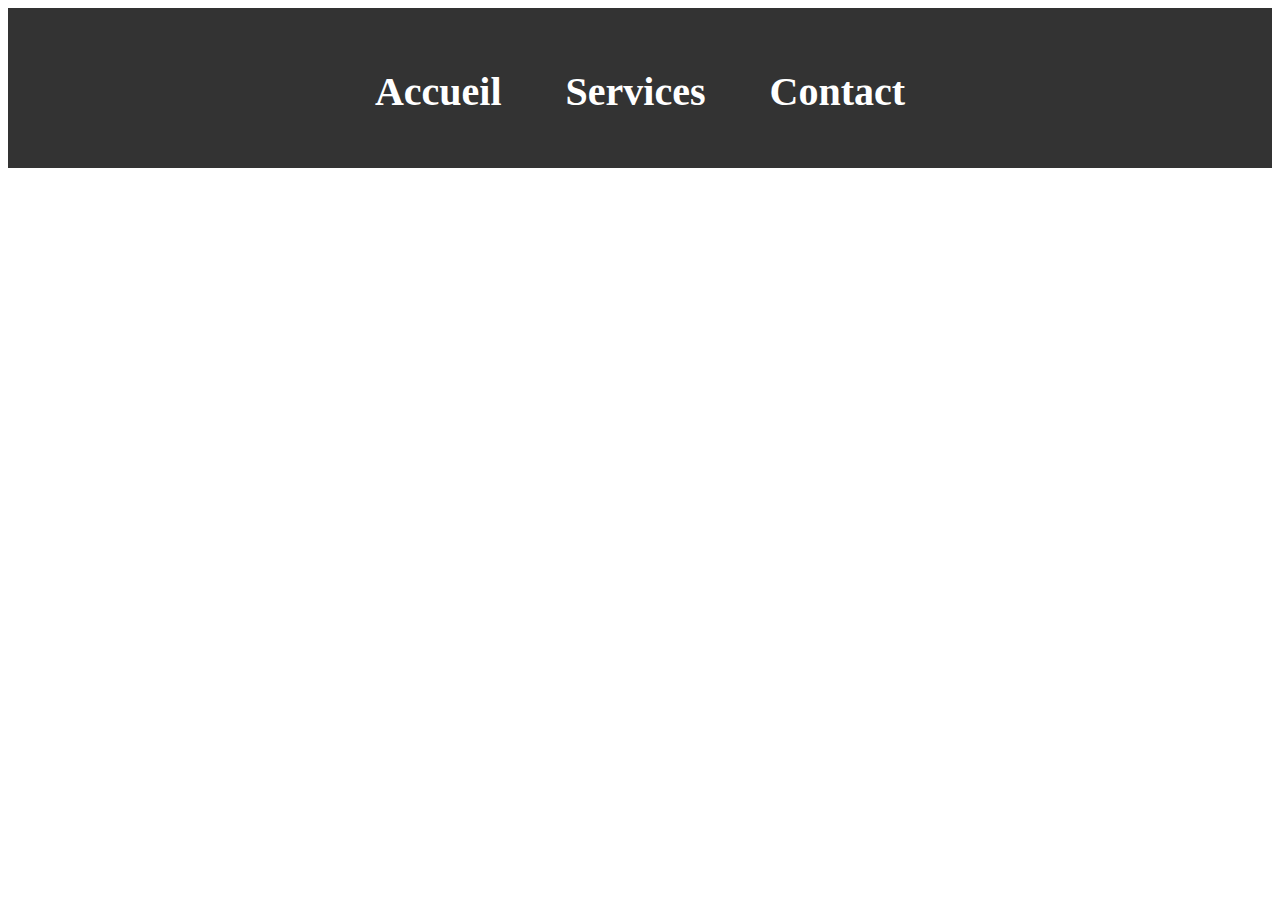
==== index.html @ c8d5b063 "Add files via upload" ====
<!DOCTYPE html>
<html lang="en">
<head>
    <meta charset="UTF-8">
    <title>Formation_Memo_HTLM/CSS</title>
    <link rel="icon" href="tetedemort.png" type="image/png">
    <link rel="stylesheet" href="styles.css">
</head>
<body>
    <div id="menu">
        <a href="accueil.html">Accueil</a>
        <a href="services.html">Services</a>
        <a href="contact.html">Contact</a>
    </div>
</body>
</html>
---- styles.css ----
/* Style du canevas pour le menu */
#menu {
    height: 100px;
    background-color: #333; /* Couleur de fond du menu */
    color: white; /* Couleur du texte du menu */
    text-align: center; /* Centrage du texte */
    padding-top: 60px; /* Espacement du haut du menu */
}

/* Style des liens du menu */
#menu a {
    color: white; /* Couleur des liens */
    text-decoration: none; /* Pas de soulignement */
    margin: 0 30px; /* Espacement horizontal entre les liens */
    /* Taille de la police */
    font-size: 40px; /* Exemple de taille de police */
    /* Police */
    font-family: Ubuntu; /* Exemple de police */
    /* Style du texte en gras */
    font-weight: bold; /* Exemple de texte en gras */
}

/* Style du menu h1 titre */
#titre1 h1 {
    color: purple;
    font-size: 70px;
    font-family: Ubuntu;
    font-weight: bold;
    text-align: center;
}

/* button 64 */
.button-64 {
  align-items: center;
  background-image: linear-gradient(144deg,#AF40FF, #5B42F3 50%,#00DDEB);
  border: 0;
  border-radius: 8px;
  box-shadow: rgba(151, 65, 252, 0.2) 0 15px 30px -5px;
  box-sizing: border-box;
  color: #FFFFFF;
  display: flex;
  font-family: Phantomsans, sans-serif;
  font-size: 20px;
  justify-content: center;
  line-height: 1em;
  max-width: 100%;
  min-width: 140px;
  padding: 3px;
  text-decoration: none;
  user-select: none;
  -webkit-user-select: none;
  touch-action: manipulation;
  white-space: nowrap;
  cursor: pointer;
}

.button-64:active,
.button-64:hover {
  outline: 0;
}

.button-64 span {
  background-color: rgb(5, 6, 45);
  padding: 16px 24px;
  border-radius: 6px;
  width: 100%;
  height: 100%;
  transition: 300ms;
}

.button-64:hover span {
  background: none;
}

@media (min-width: 768px) {
  .button-64 {
    font-size: 24px;
    min-width: 196px;
  }
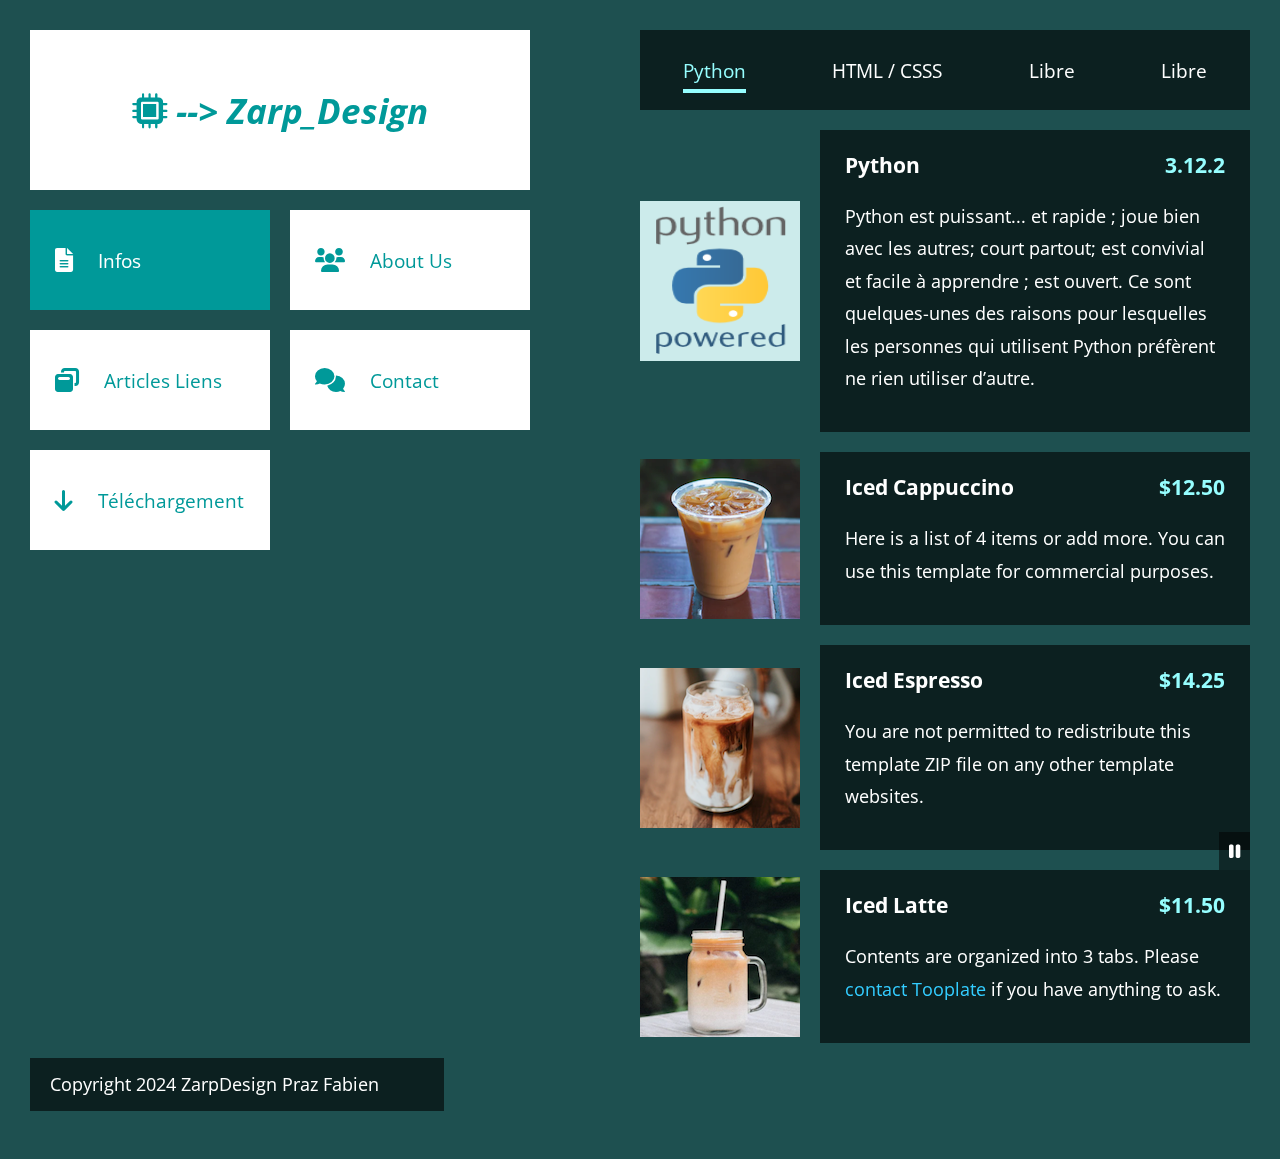
==== commit 9679566d: "Add files via upload" ====
--- a/index.html
+++ b/index.html
@@ -1,16 +1,414 @@
-<!DOCTYPE html>
-<html lang="en">
-<head>
-    <meta charset="UTF-8">
-    <title>Formation_Memo_HTLM/CSS</title>
-    <link rel="icon" href="tetedemort.png" type="image/png">
-    <link rel="stylesheet" href="styles.css">
-</head>
-<body>
-    <div id="menu">
-        <a href="accueil.html">Accueil</a>
-        <a href="services.html">Services</a>
-        <a href="contact.html">Contact</a>
-    </div>
-</body>
+<!DOCTYPE html>
+<html lang="en">
+<head>
+    <meta charset="UTF-8">
+    <meta name="viewport" content="width=device-width, initial-scale=1.0">
+    <title>ZarpDesign</title>
+    <link rel="stylesheet" href="all.min.css"> <!-- https://fontawesome.com/ -->
+    <link href="https://fonts.googleapis.com/css?family=Open+Sans:300,400" rel="stylesheet" /> <!-- https://fonts.google.com/ -->
+    <link rel="icon" href="tetedemort1.png" type="image/png">
+    <link rel="stylesheet" href="https://cdnjs.cloudflare.com/ajax/libs/font-awesome/6.0.0-beta3/css/all.min.css">
+    <link rel="stylesheet" href="tooplate-wave-cafe.css">
+
+</head>
+<body>
+  <div class="tm-container">
+    <div class="tm-row">
+      <!-- Site Header -->
+      <div class="tm-left">
+        <div class="tm-left-inner">
+          <div class="tm-site-header">
+            <h1 class="tm-site-name">
+              <i class="fas fa-microchip"></i> --> Zarp_Design
+            </h1>
+
+          </div>
+          <nav class="tm-site-nav">
+            <ul class="tm-site-nav-ul">
+              <li class="tm-page-nav-item">
+                <a href="#drink" class="tm-page-link active">
+                  <i class="fas fa-file-lines tm-page-link-icon"></i>
+                  <span>Infos</span>
+                </a>
+              </li>
+              <li class="tm-page-nav-item">
+                <a href="#about" class="tm-page-link">
+                  <i class="fas fa-users tm-page-link-icon"></i>
+                  <span>About Us</span>
+                </a>
+              </li>
+              <li class="tm-page-nav-item">
+                <a href="#special" class="tm-page-link">
+                  <i class="fas fa-window-restore tm-page-link-icon"></i>
+                  <span>Articles Liens</span>
+                </a>
+              </li>
+              <li class="tm-page-nav-item">
+                <a href="#contact" class="tm-page-link">
+                  <i class="fas fa-comments tm-page-link-icon"></i>
+                  <span>Contact</span>
+                </a>
+              </li>
+              <li class="tm-page-nav-item">
+                <a href="#contact" class="tm-page-link">
+                  <i class="fas fa-arrow-down tm-page-link-icon"></i>
+                  <span>Téléchargement</span>
+                </a>
+              </li>
+            </ul>
+          </nav>
+        </div>        
+      </div>
+      <div class="tm-right">
+        <main class="tm-main">
+          <div id="drink" class="tm-page-content">
+            <!-- Drink Menu Page -->
+            <nav class="tm-black-bg tm-drinks-nav">
+              <ul>
+                <li>
+                  <a href="#" class="tm-tab-link active" data-id="cold">Python</a>
+                </li>
+                <li>
+                  <a href="#" class="tm-tab-link" data-id="hot">HTML / CSSS</a>
+                </li>
+                <li>
+                  <a href="#" class="tm-tab-link" data-id="juice">Libre</a>
+                </li>
+                <li>
+                  <a href="#" class="tm-tab-link" data-id="juice">Libre</a>
+                </li>
+              </ul>
+            </nav>
+
+            <div id="cold" class="tm-tab-content">
+              <div class="tm-list">
+                <div class="tm-list-item">          
+                  <img src="python.png" alt="Image" class="tm-list-item-img">
+                  <div class="tm-black-bg tm-list-item-text">
+                    <h3 class="tm-list-item-name">Python<span class="tm-list-item-price">3.12.2</span></h3>
+                    <p class="tm-list-item-description">Python est puissant... et rapide ;
+                                                        joue bien avec les autres;
+                                                        court partout;
+                                                        est convivial et facile à apprendre ;
+                                                        est ouvert. Ce sont quelques-unes des raisons
+                                                        pour lesquelles les personnes qui utilisent
+                                                        Python préfèrent ne rien utiliser d’autre.</p>
+                  </div>
+                </div>
+                <div class="tm-list-item">
+                  <img src="iced-cappuccino.png" alt="Image" class="tm-list-item-img">
+                  <div class="tm-black-bg tm-list-item-text">
+                    <h3 class="tm-list-item-name">Iced Cappuccino<span class="tm-list-item-price">$12.50</span></h3>
+                    <p class="tm-list-item-description">Here is a list of 4 items or add more. You can use this template for commercial purposes.</p>
+                  </div>
+                </div>
+                <div class="tm-list-item">
+                  <img src="iced-espresso.png" alt="Image" class="tm-list-item-img">
+                  <div class="tm-black-bg tm-list-item-text">
+                    <h3 class="tm-list-item-name">Iced Espresso<span class="tm-list-item-price">$14.25</span></h3>
+                    <p class="tm-list-item-description">You are not permitted to redistribute this template ZIP file on any other template websites.</p>
+                  </div>
+                </div>
+                <div class="tm-list-item">
+                  <img src="iced-latte.png" alt="Image" class="tm-list-item-img">
+                  <div class="tm-black-bg tm-list-item-text">
+                    <h3 class="tm-list-item-name">Iced Latte<span class="tm-list-item-price">$11.50</span></h3>
+                    <p class="tm-list-item-description">Contents are organized into 3 tabs. Please <a href="https://www.tooplate.com/contact" rel="nofollow" target="_parent">contact Tooplate</a> if you have anything to ask.</p>
+                  </div>
+                </div>
+
+              </div>
+            </div> 
+
+            <div id="hot" class="tm-tab-content">
+              <div class="tm-list">
+              
+                <div class="tm-list-item">          
+                  <img src="hot-americano.png" alt="Image" class="tm-list-item-img">
+                  <div class="tm-black-bg tm-list-item-text">
+                    <h3 class="tm-list-item-name">Hot Americano<span class="tm-list-item-price">$8.50</span></h3>
+                    <p class="tm-list-item-description">Here is a short description for the item along with a squared thumbnail.</p>              
+                  </div>
+                </div>
+                <div class="tm-list-item">          
+                  <img src="hot-cappuccino.png" alt="Image" class="tm-list-item-img">
+                  <div class="tm-black-bg tm-list-item-text">
+                    <h3 class="tm-list-item-name">Hot Cappuccino<span class="tm-list-item-price">$9.50</span></h3>
+                    <p class="tm-list-item-description">Here is a list of 4 items that can add more as you need. Only content area will be scrolling.</p>                    
+                  </div>
+                </div>
+                <div class="tm-list-item">          
+                  <img src="hot-espresso.png" alt="Image" class="tm-list-item-img">
+                  <div class="tm-black-bg tm-list-item-text">
+                    <h3 class="tm-list-item-name">Hot Espresso<span class="tm-list-item-price">$7.50</span></h3>
+                    <p class="tm-list-item-description">Left side logo and main menu are fixed. The video background is fixed.</p>              
+                  </div>
+                </div>
+                <div class="tm-list-item">          
+                  <img src="hot-latte.png" alt="Image" class="tm-list-item-img">
+                  <div class="tm-black-bg tm-list-item-text">
+                    <h3 class="tm-list-item-name">Hot Latte<span class="tm-list-item-price">$6.50</span></h3>
+                    <p class="tm-list-item-description">Page contents are organized into 3 tabs to show different lists of items.</p>              
+                  </div>
+                </div>
+                         
+              </div>
+            </div>
+
+            <div id="juice" class="tm-tab-content">
+              <div class="tm-list">
+                <div class="tm-list-item">          
+                  <img src="smoothie-1.png" alt="Image" class="tm-list-item-img">
+                  <div class="tm-black-bg tm-list-item-text">
+                    <h3 class="tm-list-item-name">Strawberry Smoothie<span class="tm-list-item-price">$12.50</span></h3>
+                    <p class="tm-list-item-description">Here is a short description for the item along with a squared thumbnail.</p>              
+                  </div>
+                </div>
+                <div class="tm-list-item">          
+                  <img src="smoothie-2.png" alt="Image" class="tm-list-item-img">
+                  <div class="tm-black-bg tm-list-item-text">
+                    <h3 class="tm-list-item-name">Red Berry Smoothie<span class="tm-list-item-price">$14.50</span></h3>
+                    <p class="tm-list-item-description">Here is a list of 4 items or add more. You can use this template for commercial purposes.</p>                    
+                  </div>
+                </div>
+                <div class="tm-list-item">          
+                  <img src="smoothie-3.png" alt="Image" class="tm-list-item-img">
+                  <div class="tm-black-bg tm-list-item-text">
+                    <h3 class="tm-list-item-name">Pineapple Smoothie<span class="tm-list-item-price">$16.50</span></h3>
+                    <p class="tm-list-item-description">Left side logo and main menu are fixed. The video background is fixed.</p>              
+                  </div>
+                </div>
+                <div class="tm-list-item">          
+                  <img src="smoothie-4.png" alt="Image" class="tm-list-item-img">
+                  <div class="tm-black-bg tm-list-item-text">
+                    <h3 class="tm-list-item-name">Spinach Smoothie<span class="tm-list-item-price">$18.50</span></h3>
+                    <p class="tm-list-item-description">You are not allowed to redistribute the template ZIP file on other template sites.</p>              
+                  </div>
+                </div>              
+              </div>
+            </div>
+            <!-- end Drink Menu Page -->
+          </div>
+
+          <!-- About Us Page -->
+          <div id="about" class="tm-page-content">
+            <div class="tm-black-bg tm-mb-20 tm-about-box-1">              
+              <h2 class="tm-text-primary tm-about-header">About Wave Cafe</h2>
+              <div class="tm-list-item tm-list-item-2">                
+                <img src="about-1.png" alt="Image" class="tm-list-item-img tm-list-item-img-big">
+                <div class="tm-list-item-text-2">
+                  <p>Wave Cafe is a one-page video background HTML CSS template from Tooplate. You can use this for your business websites.</p>
+                  <p>You can also use this for your client websites which you get paid for your website services. Please tell your friends about us.</p>
+                </div>                
+              </div>
+            </div>
+            <div class="tm-black-bg tm-mb-20 tm-about-box-2">              
+              <div class="tm-list-item tm-list-item-2">                
+                <div class="tm-list-item-text-2">
+                  <h2 class="tm-text-primary">How we began</h2>
+                  <p>If you wish to support us, please contact Tooplate. Thank you. Duis bibendum erat nec ipsum consectetur sodales.</p>                  
+                </div>                
+                <img src="about-2.png" alt="Image" class="tm-list-item-img tm-list-item-img-big tm-img-right">
+              </div>
+              <p>Donec non urna elit. Quisque ut magna in dui mattis iaculis eu finibus metus. Suspendisse vel mi a lacus finibus vehicula vel ut diam. Nam pellentesque, mi quis ullamcorper.</p>
+            </div>
+          </div>
+          <!-- end About Us Page -->
+
+          <!-- Special Items Page -->
+          <div id="special" class="tm-page-content">
+            <div class="tm-special-items">
+              <div class="tm-black-bg tm-special-item">
+                <img src="special-01.jpg" alt="Image">
+                <div class="tm-special-item-description">
+                  <h2 class="tm-text-primary tm-special-item-title">Special One</h2>
+                  <p class="tm-special-item-text">Here is a short text description for the first special item. You are not allowed to redistribute this template ZIP file.</p>  
+                </div>
+              </div>
+              <div class="tm-black-bg tm-special-item">
+                <img src="special-02.jpg" alt="Image">
+                <div class="tm-special-item-description">
+                  <h2 class="tm-text-primary tm-special-item-title">Second Item</h2>
+                  <p class="tm-special-item-text">You are allowed to download, modify and use this template for your commercial or non-commercial websites.</p>  
+                </div>
+              </div>
+              <div class="tm-black-bg tm-special-item">
+                <img src="special-03.jpg" alt="Image">
+                <div class="tm-special-item-description">
+                  <h2 class="tm-text-primary tm-special-item-title">Third Special Item</h2>
+                  <p class="tm-special-item-text">Pellentesque in ultrices mi, quis mollis nulla. Quisque sed commodo est, quis tincidunt nunc.</p>  
+                </div>
+              </div>
+              <div class="tm-black-bg tm-special-item">
+                <img src="special-04.jpg" alt="Image">
+                <div class="tm-special-item-description">
+                  <h2 class="tm-text-primary tm-special-item-title">Special Item Fourth</h2>
+                  <p class="tm-special-item-text">Vivamus finibus nulla sed metus sagittis, sed ultrices magna aliquam. Mauris fermentum.</p>  
+                </div>
+              </div>      
+              <div class="tm-black-bg tm-special-item">
+                <img src="special-05.jpg" alt="Image">
+                <div class="tm-special-item-description">
+                  <h2 class="tm-text-primary tm-special-item-title">Sixth Sense</h2>
+                  <p class="tm-special-item-text">Here is a short text description for sixth item. This text is four lines.</p>  
+                </div>
+              </div>
+              <div class="tm-black-bg tm-special-item">
+                <img src="special-06.jpg" alt="Image">
+                <div class="tm-special-item-description">
+                  <h2 class="tm-text-primary tm-special-item-title">Seventh Item</h2>
+                  <p class="tm-special-item-text">Curabitur eget erat sit amet sapien aliquet vulputate quis sed arcu.</p>  
+                </div>
+              </div>                      
+            </div>            
+          </div>
+          <!-- end Special Items Page -->
+
+          <!-- Contact Page -->
+          <div id="contact" class="tm-page-content">
+            <div class="tm-black-bg tm-contact-text-container">
+              <h2 class="tm-text-primary">Contact Wave</h2>
+              <p>Wave Cafe Template has a video background. You can use this layout for your websites. Please contact Tooplate's Facebook page. Tell your friends about our website.</p>
+            </div>
+            <div class="tm-black-bg tm-contact-form-container tm-align-right">
+              <form action="" method="POST" id="contact-form">
+                <div class="tm-form-group">
+                  <input type="text" name="name" class="tm-form-control" placeholder="Name" required="" />
+                </div>
+                <div class="tm-form-group">
+                  <input type="email" name="email" class="tm-form-control" placeholder="Email" required="" />
+                </div>        
+                <div class="tm-form-group tm-mb-30">
+                  <textarea rows="6" name="message" class="tm-form-control" placeholder="Message" required=""></textarea>
+                </div>        
+                <div>
+                  <button type="submit" class="tm-btn-primary tm-align-right">
+                    Submit
+                  </button>
+                </div>
+              </form>
+            </div>
+          </div>
+          <!-- end Contact Page -->
+        </main>
+      </div>    
+    </div>
+    <footer class="tm-site-footer">
+      <p class="tm-black-bg tm-footer-text">Copyright 2024 ZarpDesign Praz Fabien
+    </footer>
+  </div>
+    
+  <!-- Background video -->
+  <div class="tm-video-wrapper">
+      <i id="tm-video-control-button" class="fas fa-pause"></i>
+      <video autoplay muted loop id="tm-video">
+          <source src="wave-cafe-video-bg.mp4" type="video/mp4">
+      </video>
+  </div>
+
+  <script src="jquery-3.4.1.min.js"></script>
+  <script>
+
+    function setVideoSize() {
+      const vidWidth = 1920;
+      const vidHeight = 1080;
+      const windowWidth = window.innerWidth;
+      const windowHeight = window.innerHeight;
+      const tempVidWidth = windowHeight * vidWidth / vidHeight;
+      const tempVidHeight = windowWidth * vidHeight / vidWidth;
+      const newVidWidth = tempVidWidth > windowWidth ? tempVidWidth : windowWidth;
+      const newVidHeight = tempVidHeight > windowHeight ? tempVidHeight : windowHeight;
+      const tmVideo = $('#tm-video');
+
+      tmVideo.css('width', newVidWidth);
+      tmVideo.css('height', newVidHeight);
+    }
+
+    function openTab(evt, id) {
+      $('.tm-tab-content').hide();
+      $('#' + id).show();
+      $('.tm-tab-link').removeClass('active');
+      $(evt.currentTarget).addClass('active');
+    }    
+
+    function initPage() {
+      let pageId = location.hash;
+
+      if(pageId) {
+        highlightMenu($(`.tm-page-link[href^="${pageId}"]`)); 
+        showPage($(pageId));
+      }
+      else {
+        pageId = $('.tm-page-link.active').attr('href');
+        showPage($(pageId));
+      }
+    }
+
+    function highlightMenu(menuItem) {
+      $('.tm-page-link').removeClass('active');
+      menuItem.addClass('active');
+    }
+
+    function showPage(page) {
+      $('.tm-page-content').hide();
+      page.show();
+    }
+
+    $(document).ready(function(){
+
+      /***************** Pages *****************/
+
+      initPage();
+
+      $('.tm-page-link').click(function(event) {
+        
+        if(window.innerWidth > 991) {
+          event.preventDefault();
+        }
+
+        highlightMenu($(event.currentTarget));
+        showPage($(event.currentTarget.hash));
+      });
+
+      
+      /***************** Tabs *******************/
+
+      $('.tm-tab-link').on('click', e => {
+        e.preventDefault(); 
+        openTab(e, $(e.target).data('id'));
+      });
+
+      $('.tm-tab-link.active').click(); // Open default tab
+
+
+      /************** Video background *********/
+
+      setVideoSize();
+
+      // Set video background size based on window size
+      let timeout;
+      window.onresize = function(){
+        clearTimeout(timeout);
+        timeout = setTimeout(setVideoSize, 100);
+      };
+
+      // Play/Pause button for video background      
+      const btn = $("#tm-video-control-button");
+
+      btn.on("click", function(e) {
+        const video = document.getElementById("tm-video");
+        $(this).removeClass();
+
+        if (video.paused) {
+          video.play();
+          $(this).addClass("fas fa-pause");
+        } else {
+          video.pause();
+          $(this).addClass("fas fa-play");
+        }
+      });
+    });
+      
+  </script>
+</body>
 </html>--- a/all.min.css
+++ b/all.min.css
@@ -0,0 +1,5 @@
+/*!
+ * Font Awesome Free 5.13.0 by @fontawesome - https://fontawesome.com
+ * License - https://fontawesome.com/license/free (Icons: CC BY 4.0, Fonts: SIL OFL 1.1, Code: MIT License)
+ */
+.fa,.fab,.fad,.fal,.far,.fas{-moz-osx-font-smoothing:grayscale;-webkit-font-smoothing:antialiased;display:inline-block;font-style:normal;font-variant:normal;text-rendering:auto;line-height:1}.fa-lg{font-size:1.33333em;line-height:.75em;vertical-align:-.0667em}.fa-xs{font-size:.75em}.fa-sm{font-size:.875em}.fa-1x{font-size:1em}.fa-2x{font-size:2em}.fa-3x{font-size:3em}.fa-4x{font-size:4em}.fa-5x{font-size:5em}.fa-6x{font-size:6em}.fa-7x{font-size:7em}.fa-8x{font-size:8em}.fa-9x{font-size:9em}.fa-10x{font-size:10em}.fa-fw{text-align:center;width:1.25em}.fa-ul{list-style-type:none;margin-left:2.5em;padding-left:0}.fa-ul>li{position:relative}.fa-li{left:-2em;position:absolute;text-align:center;width:2em;line-height:inherit}.fa-border{border:.08em solid #eee;border-radius:.1em;padding:.2em .25em .15em}.fa-pull-left{float:left}.fa-pull-right{float:right}.fa.fa-pull-left,.fab.fa-pull-left,.fal.fa-pull-left,.far.fa-pull-left,.fas.fa-pull-left{margin-right:.3em}.fa.fa-pull-right,.fab.fa-pull-right,.fal.fa-pull-right,.far.fa-pull-right,.fas.fa-pull-right{margin-left:.3em}.fa-spin{-webkit-animation:fa-spin 2s linear infinite;animation:fa-spin 2s linear infinite}.fa-pulse{-webkit-animation:fa-spin 1s steps(8) infinite;animation:fa-spin 1s steps(8) infinite}@-webkit-keyframes fa-spin{0%{-webkit-transform:rotate(0deg);transform:rotate(0deg)}to{-webkit-transform:rotate(1turn);transform:rotate(1turn)}}@keyframes fa-spin{0%{-webkit-transform:rotate(0deg);transform:rotate(0deg)}to{-webkit-transform:rotate(1turn);transform:rotate(1turn)}}.fa-rotate-90{-ms-filter:"progid:DXImageTransform.Microsoft.BasicImage(rotation=1)";-webkit-transform:rotate(90deg);transform:rotate(90deg)}.fa-rotate-180{-ms-filter:"progid:DXImageTransform.Microsoft.BasicImage(rotation=2)";-webkit-transform:rotate(180deg);transform:rotate(180deg)}.fa-rotate-270{-ms-filter:"progid:DXImageTransform.Microsoft.BasicImage(rotation=3)";-webkit-transform:rotate(270deg);transform:rotate(270deg)}.fa-flip-horizontal{-ms-filter:"progid:DXImageTransform.Microsoft.BasicImage(rotation=0, mirror=1)";-webkit-transform:scaleX(-1);transform:scaleX(-1)}.fa-flip-vertical{-webkit-transform:scaleY(-1);transform:scaleY(-1)}.fa-flip-both,.fa-flip-horizontal.fa-flip-vertical,.fa-flip-vertical{-ms-filter:"progid:DXImageTransform.Microsoft.BasicImage(rotation=2, mirror=1)"}.fa-flip-both,.fa-flip-horizontal.fa-flip-vertical{-webkit-transform:scale(-1);transform:scale(-1)}:root .fa-flip-both,:root .fa-flip-horizontal,:root .fa-flip-vertical,:root .fa-rotate-90,:root .fa-rotate-180,:root .fa-rotate-270{-webkit-filter:none;filter:none}.fa-stack{display:inline-block;height:2em;line-height:2em;position:relative;vertical-align:middle;width:2.5em}.fa-stack-1x,.fa-stack-2x{left:0;position:absolute;text-align:center;width:100%}.fa-stack-1x{line-height:inherit}.fa-stack-2x{font-size:2em}.fa-inverse{color:#fff}.fa-500px:before{content:"\f26e"}.fa-accessible-icon:before{content:"\f368"}.fa-accusoft:before{content:"\f369"}.fa-acquisitions-incorporated:before{content:"\f6af"}.fa-ad:before{content:"\f641"}.fa-address-book:before{content:"\f2b9"}.fa-address-card:before{content:"\f2bb"}.fa-adjust:before{content:"\f042"}.fa-adn:before{content:"\f170"}.fa-adobe:before{content:"\f778"}.fa-adversal:before{content:"\f36a"}.fa-affiliatetheme:before{content:"\f36b"}.fa-air-freshener:before{content:"\f5d0"}.fa-airbnb:before{content:"\f834"}.fa-algolia:before{content:"\f36c"}.fa-align-center:before{content:"\f037"}.fa-align-justify:before{content:"\f039"}.fa-align-left:before{content:"\f036"}.fa-align-right:before{content:"\f038"}.fa-alipay:before{content:"\f642"}.fa-allergies:before{content:"\f461"}.fa-amazon:before{content:"\f270"}.fa-amazon-pay:before{content:"\f42c"}.fa-ambulance:before{content:"\f0f9"}.fa-american-sign-language-interpreting:before{content:"\f2a3"}.fa-amilia:before{content:"\f36d"}.fa-anchor:before{content:"\f13d"}.fa-android:before{content:"\f17b"}.fa-angellist:before{content:"\f209"}.fa-angle-double-down:before{content:"\f103"}.fa-angle-double-left:before{content:"\f100"}.fa-angle-double-right:before{content:"\f101"}.fa-angle-double-up:before{content:"\f102"}.fa-angle-down:before{content:"\f107"}.fa-angle-left:before{content:"\f104"}.fa-angle-right:before{content:"\f105"}.fa-angle-up:before{content:"\f106"}.fa-angry:before{content:"\f556"}.fa-angrycreative:before{content:"\f36e"}.fa-angular:before{content:"\f420"}.fa-ankh:before{content:"\f644"}.fa-app-store:before{content:"\f36f"}.fa-app-store-ios:before{content:"\f370"}.fa-apper:before{content:"\f371"}.fa-apple:before{content:"\f179"}.fa-apple-alt:before{content:"\f5d1"}.fa-apple-pay:before{content:"\f415"}.fa-archive:before{content:"\f187"}.fa-archway:before{content:"\f557"}.fa-arrow-alt-circle-down:before{content:"\f358"}.fa-arrow-alt-circle-left:before{content:"\f359"}.fa-arrow-alt-circle-right:before{content:"\f35a"}.fa-arrow-alt-circle-up:before{content:"\f35b"}.fa-arrow-circle-down:before{content:"\f0ab"}.fa-arrow-circle-left:before{content:"\f0a8"}.fa-arrow-circle-right:before{content:"\f0a9"}.fa-arrow-circle-up:before{content:"\f0aa"}.fa-arrow-down:before{content:"\f063"}.fa-arrow-left:before{content:"\f060"}.fa-arrow-right:before{content:"\f061"}.fa-arrow-up:before{content:"\f062"}.fa-arrows-alt:before{content:"\f0b2"}.fa-arrows-alt-h:before{content:"\f337"}.fa-arrows-alt-v:before{content:"\f338"}.fa-artstation:before{content:"\f77a"}.fa-assistive-listening-systems:before{content:"\f2a2"}.fa-asterisk:before{content:"\f069"}.fa-asymmetrik:before{content:"\f372"}.fa-at:before{content:"\f1fa"}.fa-atlas:before{content:"\f558"}.fa-atlassian:before{content:"\f77b"}.fa-atom:before{content:"\f5d2"}.fa-audible:before{content:"\f373"}.fa-audio-description:before{content:"\f29e"}.fa-autoprefixer:before{content:"\f41c"}.fa-avianex:before{content:"\f374"}.fa-aviato:before{content:"\f421"}.fa-award:before{content:"\f559"}.fa-aws:before{content:"\f375"}.fa-baby:before{content:"\f77c"}.fa-baby-carriage:before{content:"\f77d"}.fa-backspace:before{content:"\f55a"}.fa-backward:before{content:"\f04a"}.fa-bacon:before{content:"\f7e5"}.fa-bahai:before{content:"\f666"}.fa-balance-scale:before{content:"\f24e"}.fa-balance-scale-left:before{content:"\f515"}.fa-balance-scale-right:before{content:"\f516"}.fa-ban:before{content:"\f05e"}.fa-band-aid:before{content:"\f462"}.fa-bandcamp:before{content:"\f2d5"}.fa-barcode:before{content:"\f02a"}.fa-bars:before{content:"\f0c9"}.fa-baseball-ball:before{content:"\f433"}.fa-basketball-ball:before{content:"\f434"}.fa-bath:before{content:"\f2cd"}.fa-battery-empty:before{content:"\f244"}.fa-battery-full:before{content:"\f240"}.fa-battery-half:before{content:"\f242"}.fa-battery-quarter:before{content:"\f243"}.fa-battery-three-quarters:before{content:"\f241"}.fa-battle-net:before{content:"\f835"}.fa-bed:before{content:"\f236"}.fa-beer:before{content:"\f0fc"}.fa-behance:before{content:"\f1b4"}.fa-behance-square:before{content:"\f1b5"}.fa-bell:before{content:"\f0f3"}.fa-bell-slash:before{content:"\f1f6"}.fa-bezier-curve:before{content:"\f55b"}.fa-bible:before{content:"\f647"}.fa-bicycle:before{content:"\f206"}.fa-biking:before{content:"\f84a"}.fa-bimobject:before{content:"\f378"}.fa-binoculars:before{content:"\f1e5"}.fa-biohazard:before{content:"\f780"}.fa-birthday-cake:before{content:"\f1fd"}.fa-bitbucket:before{content:"\f171"}.fa-bitcoin:before{content:"\f379"}.fa-bity:before{content:"\f37a"}.fa-black-tie:before{content:"\f27e"}.fa-blackberry:before{content:"\f37b"}.fa-blender:before{content:"\f517"}.fa-blender-phone:before{content:"\f6b6"}.fa-blind:before{content:"\f29d"}.fa-blog:before{content:"\f781"}.fa-blogger:before{content:"\f37c"}.fa-blogger-b:before{content:"\f37d"}.fa-bluetooth:before{content:"\f293"}.fa-bluetooth-b:before{content:"\f294"}.fa-bold:before{content:"\f032"}.fa-bolt:before{content:"\f0e7"}.fa-bomb:before{content:"\f1e2"}.fa-bone:before{content:"\f5d7"}.fa-bong:before{content:"\f55c"}.fa-book:before{content:"\f02d"}.fa-book-dead:before{content:"\f6b7"}.fa-book-medical:before{content:"\f7e6"}.fa-book-open:before{content:"\f518"}.fa-book-reader:before{content:"\f5da"}.fa-bookmark:before{content:"\f02e"}.fa-bootstrap:before{content:"\f836"}.fa-border-all:before{content:"\f84c"}.fa-border-none:before{content:"\f850"}.fa-border-style:before{content:"\f853"}.fa-bowling-ball:before{content:"\f436"}.fa-box:before{content:"\f466"}.fa-box-open:before{content:"\f49e"}.fa-box-tissue:before{content:"\f95b"}.fa-boxes:before{content:"\f468"}.fa-braille:before{content:"\f2a1"}.fa-brain:before{content:"\f5dc"}.fa-bread-slice:before{content:"\f7ec"}.fa-briefcase:before{content:"\f0b1"}.fa-briefcase-medical:before{content:"\f469"}.fa-broadcast-tower:before{content:"\f519"}.fa-broom:before{content:"\f51a"}.fa-brush:before{content:"\f55d"}.fa-btc:before{content:"\f15a"}.fa-buffer:before{content:"\f837"}.fa-bug:before{content:"\f188"}.fa-building:before{content:"\f1ad"}.fa-bullhorn:before{content:"\f0a1"}.fa-bullseye:before{content:"\f140"}.fa-burn:before{content:"\f46a"}.fa-buromobelexperte:before{content:"\f37f"}.fa-bus:before{content:"\f207"}.fa-bus-alt:before{content:"\f55e"}.fa-business-time:before{content:"\f64a"}.fa-buy-n-large:before{content:"\f8a6"}.fa-buysellads:before{content:"\f20d"}.fa-calculator:before{content:"\f1ec"}.fa-calendar:before{content:"\f133"}.fa-calendar-alt:before{content:"\f073"}.fa-calendar-check:before{content:"\f274"}.fa-calendar-day:before{content:"\f783"}.fa-calendar-minus:before{content:"\f272"}.fa-calendar-plus:before{content:"\f271"}.fa-calendar-times:before{content:"\f273"}.fa-calendar-week:before{content:"\f784"}.fa-camera:before{content:"\f030"}.fa-camera-retro:before{content:"\f083"}.fa-campground:before{content:"\f6bb"}.fa-canadian-maple-leaf:before{content:"\f785"}.fa-candy-cane:before{content:"\f786"}.fa-cannabis:before{content:"\f55f"}.fa-capsules:before{content:"\f46b"}.fa-car:before{content:"\f1b9"}.fa-car-alt:before{content:"\f5de"}.fa-car-battery:before{content:"\f5df"}.fa-car-crash:before{content:"\f5e1"}.fa-car-side:before{content:"\f5e4"}.fa-caravan:before{content:"\f8ff"}.fa-caret-down:before{content:"\f0d7"}.fa-caret-left:before{content:"\f0d9"}.fa-caret-right:before{content:"\f0da"}.fa-caret-square-down:before{content:"\f150"}.fa-caret-square-left:before{content:"\f191"}.fa-caret-square-right:before{content:"\f152"}.fa-caret-square-up:before{content:"\f151"}.fa-caret-up:before{content:"\f0d8"}.fa-carrot:before{content:"\f787"}.fa-cart-arrow-down:before{content:"\f218"}.fa-cart-plus:before{content:"\f217"}.fa-cash-register:before{content:"\f788"}.fa-cat:before{content:"\f6be"}.fa-cc-amazon-pay:before{content:"\f42d"}.fa-cc-amex:before{content:"\f1f3"}.fa-cc-apple-pay:before{content:"\f416"}.fa-cc-diners-club:before{content:"\f24c"}.fa-cc-discover:before{content:"\f1f2"}.fa-cc-jcb:before{content:"\f24b"}.fa-cc-mastercard:before{content:"\f1f1"}.fa-cc-paypal:before{content:"\f1f4"}.fa-cc-stripe:before{content:"\f1f5"}.fa-cc-visa:before{content:"\f1f0"}.fa-centercode:before{content:"\f380"}.fa-centos:before{content:"\f789"}.fa-certificate:before{content:"\f0a3"}.fa-chair:before{content:"\f6c0"}.fa-chalkboard:before{content:"\f51b"}.fa-chalkboard-teacher:before{content:"\f51c"}.fa-charging-station:before{content:"\f5e7"}.fa-chart-area:before{content:"\f1fe"}.fa-chart-bar:before{content:"\f080"}.fa-chart-line:before{content:"\f201"}.fa-chart-pie:before{content:"\f200"}.fa-check:before{content:"\f00c"}.fa-check-circle:before{content:"\f058"}.fa-check-double:before{content:"\f560"}.fa-check-square:before{content:"\f14a"}.fa-cheese:before{content:"\f7ef"}.fa-chess:before{content:"\f439"}.fa-chess-bishop:before{content:"\f43a"}.fa-chess-board:before{content:"\f43c"}.fa-chess-king:before{content:"\f43f"}.fa-chess-knight:before{content:"\f441"}.fa-chess-pawn:before{content:"\f443"}.fa-chess-queen:before{content:"\f445"}.fa-chess-rook:before{content:"\f447"}.fa-chevron-circle-down:before{content:"\f13a"}.fa-chevron-circle-left:before{content:"\f137"}.fa-chevron-circle-right:before{content:"\f138"}.fa-chevron-circle-up:before{content:"\f139"}.fa-chevron-down:before{content:"\f078"}.fa-chevron-left:before{content:"\f053"}.fa-chevron-right:before{content:"\f054"}.fa-chevron-up:before{content:"\f077"}.fa-child:before{content:"\f1ae"}.fa-chrome:before{content:"\f268"}.fa-chromecast:before{content:"\f838"}.fa-church:before{content:"\f51d"}.fa-circle:before{content:"\f111"}.fa-circle-notch:before{content:"\f1ce"}.fa-city:before{content:"\f64f"}.fa-clinic-medical:before{content:"\f7f2"}.fa-clipboard:before{content:"\f328"}.fa-clipboard-check:before{content:"\f46c"}.fa-clipboard-list:before{content:"\f46d"}.fa-clock:before{content:"\f017"}.fa-clone:before{content:"\f24d"}.fa-closed-captioning:before{content:"\f20a"}.fa-cloud:before{content:"\f0c2"}.fa-cloud-download-alt:before{content:"\f381"}.fa-cloud-meatball:before{content:"\f73b"}.fa-cloud-moon:before{content:"\f6c3"}.fa-cloud-moon-rain:before{content:"\f73c"}.fa-cloud-rain:before{content:"\f73d"}.fa-cloud-showers-heavy:before{content:"\f740"}.fa-cloud-sun:before{content:"\f6c4"}.fa-cloud-sun-rain:before{content:"\f743"}.fa-cloud-upload-alt:before{content:"\f382"}.fa-cloudscale:before{content:"\f383"}.fa-cloudsmith:before{content:"\f384"}.fa-cloudversify:before{content:"\f385"}.fa-cocktail:before{content:"\f561"}.fa-code:before{content:"\f121"}.fa-code-branch:before{content:"\f126"}.fa-codepen:before{content:"\f1cb"}.fa-codiepie:before{content:"\f284"}.fa-coffee:before{content:"\f0f4"}.fa-cog:before{content:"\f013"}.fa-cogs:before{content:"\f085"}.fa-coins:before{content:"\f51e"}.fa-columns:before{content:"\f0db"}.fa-comment:before{content:"\f075"}.fa-comment-alt:before{content:"\f27a"}.fa-comment-dollar:before{content:"\f651"}.fa-comment-dots:before{content:"\f4ad"}.fa-comment-medical:before{content:"\f7f5"}.fa-comment-slash:before{content:"\f4b3"}.fa-comments:before{content:"\f086"}.fa-comments-dollar:before{content:"\f653"}.fa-compact-disc:before{content:"\f51f"}.fa-compass:before{content:"\f14e"}.fa-compress:before{content:"\f066"}.fa-compress-alt:before{content:"\f422"}.fa-compress-arrows-alt:before{content:"\f78c"}.fa-concierge-bell:before{content:"\f562"}.fa-confluence:before{content:"\f78d"}.fa-connectdevelop:before{content:"\f20e"}.fa-contao:before{content:"\f26d"}.fa-cookie:before{content:"\f563"}.fa-cookie-bite:before{content:"\f564"}.fa-copy:before{content:"\f0c5"}.fa-copyright:before{content:"\f1f9"}.fa-cotton-bureau:before{content:"\f89e"}.fa-couch:before{content:"\f4b8"}.fa-cpanel:before{content:"\f388"}.fa-creative-commons:before{content:"\f25e"}.fa-creative-commons-by:before{content:"\f4e7"}.fa-creative-commons-nc:before{content:"\f4e8"}.fa-creative-commons-nc-eu:before{content:"\f4e9"}.fa-creative-commons-nc-jp:before{content:"\f4ea"}.fa-creative-commons-nd:before{content:"\f4eb"}.fa-creative-commons-pd:before{content:"\f4ec"}.fa-creative-commons-pd-alt:before{content:"\f4ed"}.fa-creative-commons-remix:before{content:"\f4ee"}.fa-creative-commons-sa:before{content:"\f4ef"}.fa-creative-commons-sampling:before{content:"\f4f0"}.fa-creative-commons-sampling-plus:before{content:"\f4f1"}.fa-creative-commons-share:before{content:"\f4f2"}.fa-creative-commons-zero:before{content:"\f4f3"}.fa-credit-card:before{content:"\f09d"}.fa-critical-role:before{content:"\f6c9"}.fa-crop:before{content:"\f125"}.fa-crop-alt:before{content:"\f565"}.fa-cross:before{content:"\f654"}.fa-crosshairs:before{content:"\f05b"}.fa-crow:before{content:"\f520"}.fa-crown:before{content:"\f521"}.fa-crutch:before{content:"\f7f7"}.fa-css3:before{content:"\f13c"}.fa-css3-alt:before{content:"\f38b"}.fa-cube:before{content:"\f1b2"}.fa-cubes:before{content:"\f1b3"}.fa-cut:before{content:"\f0c4"}.fa-cuttlefish:before{content:"\f38c"}.fa-d-and-d:before{content:"\f38d"}.fa-d-and-d-beyond:before{content:"\f6ca"}.fa-dailymotion:before{content:"\f952"}.fa-dashcube:before{content:"\f210"}.fa-database:before{content:"\f1c0"}.fa-deaf:before{content:"\f2a4"}.fa-delicious:before{content:"\f1a5"}.fa-democrat:before{content:"\f747"}.fa-deploydog:before{content:"\f38e"}.fa-deskpro:before{content:"\f38f"}.fa-desktop:before{content:"\f108"}.fa-dev:before{content:"\f6cc"}.fa-deviantart:before{content:"\f1bd"}.fa-dharmachakra:before{content:"\f655"}.fa-dhl:before{content:"\f790"}.fa-diagnoses:before{content:"\f470"}.fa-diaspora:before{content:"\f791"}.fa-dice:before{content:"\f522"}.fa-dice-d20:before{content:"\f6cf"}.fa-dice-d6:before{content:"\f6d1"}.fa-dice-five:before{content:"\f523"}.fa-dice-four:before{content:"\f524"}.fa-dice-one:before{content:"\f525"}.fa-dice-six:before{content:"\f526"}.fa-dice-three:before{content:"\f527"}.fa-dice-two:before{content:"\f528"}.fa-digg:before{content:"\f1a6"}.fa-digital-ocean:before{content:"\f391"}.fa-digital-tachograph:before{content:"\f566"}.fa-directions:before{content:"\f5eb"}.fa-discord:before{content:"\f392"}.fa-discourse:before{content:"\f393"}.fa-disease:before{content:"\f7fa"}.fa-divide:before{content:"\f529"}.fa-dizzy:before{content:"\f567"}.fa-dna:before{content:"\f471"}.fa-dochub:before{content:"\f394"}.fa-docker:before{content:"\f395"}.fa-dog:before{content:"\f6d3"}.fa-dollar-sign:before{content:"\f155"}.fa-dolly:before{content:"\f472"}.fa-dolly-flatbed:before{content:"\f474"}.fa-donate:before{content:"\f4b9"}.fa-door-closed:before{content:"\f52a"}.fa-door-open:before{content:"\f52b"}.fa-dot-circle:before{content:"\f192"}.fa-dove:before{content:"\f4ba"}.fa-download:before{content:"\f019"}.fa-draft2digital:before{content:"\f396"}.fa-drafting-compass:before{content:"\f568"}.fa-dragon:before{content:"\f6d5"}.fa-draw-polygon:before{content:"\f5ee"}.fa-dribbble:before{content:"\f17d"}.fa-dribbble-square:before{content:"\f397"}.fa-dropbox:before{content:"\f16b"}.fa-drum:before{content:"\f569"}.fa-drum-steelpan:before{content:"\f56a"}.fa-drumstick-bite:before{content:"\f6d7"}.fa-drupal:before{content:"\f1a9"}.fa-dumbbell:before{content:"\f44b"}.fa-dumpster:before{content:"\f793"}.fa-dumpster-fire:before{content:"\f794"}.fa-dungeon:before{content:"\f6d9"}.fa-dyalog:before{content:"\f399"}.fa-earlybirds:before{content:"\f39a"}.fa-ebay:before{content:"\f4f4"}.fa-edge:before{content:"\f282"}.fa-edit:before{content:"\f044"}.fa-egg:before{content:"\f7fb"}.fa-eject:before{content:"\f052"}.fa-elementor:before{content:"\f430"}.fa-ellipsis-h:before{content:"\f141"}.fa-ellipsis-v:before{content:"\f142"}.fa-ello:before{content:"\f5f1"}.fa-ember:before{content:"\f423"}.fa-empire:before{content:"\f1d1"}.fa-envelope:before{content:"\f0e0"}.fa-envelope-open:before{content:"\f2b6"}.fa-envelope-open-text:before{content:"\f658"}.fa-envelope-square:before{content:"\f199"}.fa-envira:before{content:"\f299"}.fa-equals:before{content:"\f52c"}.fa-eraser:before{content:"\f12d"}.fa-erlang:before{content:"\f39d"}.fa-ethereum:before{content:"\f42e"}.fa-ethernet:before{content:"\f796"}.fa-etsy:before{content:"\f2d7"}.fa-euro-sign:before{content:"\f153"}.fa-evernote:before{content:"\f839"}.fa-exchange-alt:before{content:"\f362"}.fa-exclamation:before{content:"\f12a"}.fa-exclamation-circle:before{content:"\f06a"}.fa-exclamation-triangle:before{content:"\f071"}.fa-expand:before{content:"\f065"}.fa-expand-alt:before{content:"\f424"}.fa-expand-arrows-alt:before{content:"\f31e"}.fa-expeditedssl:before{content:"\f23e"}.fa-external-link-alt:before{content:"\f35d"}.fa-external-link-square-alt:before{content:"\f360"}.fa-eye:before{content:"\f06e"}.fa-eye-dropper:before{content:"\f1fb"}.fa-eye-slash:before{content:"\f070"}.fa-facebook:before{content:"\f09a"}.fa-facebook-f:before{content:"\f39e"}.fa-facebook-messenger:before{content:"\f39f"}.fa-facebook-square:before{content:"\f082"}.fa-fan:before{content:"\f863"}.fa-fantasy-flight-games:before{content:"\f6dc"}.fa-fast-backward:before{content:"\f049"}.fa-fast-forward:before{content:"\f050"}.fa-faucet:before{content:"\f905"}.fa-fax:before{content:"\f1ac"}.fa-feather:before{content:"\f52d"}.fa-feather-alt:before{content:"\f56b"}.fa-fedex:before{content:"\f797"}.fa-fedora:before{content:"\f798"}.fa-female:before{content:"\f182"}.fa-fighter-jet:before{content:"\f0fb"}.fa-figma:before{content:"\f799"}.fa-file:before{content:"\f15b"}.fa-file-alt:before{content:"\f15c"}.fa-file-archive:before{content:"\f1c6"}.fa-file-audio:before{content:"\f1c7"}.fa-file-code:before{content:"\f1c9"}.fa-file-contract:before{content:"\f56c"}.fa-file-csv:before{content:"\f6dd"}.fa-file-download:before{content:"\f56d"}.fa-file-excel:before{content:"\f1c3"}.fa-file-export:before{content:"\f56e"}.fa-file-image:before{content:"\f1c5"}.fa-file-import:before{content:"\f56f"}.fa-file-invoice:before{content:"\f570"}.fa-file-invoice-dollar:before{content:"\f571"}.fa-file-medical:before{content:"\f477"}.fa-file-medical-alt:before{content:"\f478"}.fa-file-pdf:before{content:"\f1c1"}.fa-file-powerpoint:before{content:"\f1c4"}.fa-file-prescription:before{content:"\f572"}.fa-file-signature:before{content:"\f573"}.fa-file-upload:before{content:"\f574"}.fa-file-video:before{content:"\f1c8"}.fa-file-word:before{content:"\f1c2"}.fa-fill:before{content:"\f575"}.fa-fill-drip:before{content:"\f576"}.fa-film:before{content:"\f008"}.fa-filter:before{content:"\f0b0"}.fa-fingerprint:before{content:"\f577"}.fa-fire:before{content:"\f06d"}.fa-fire-alt:before{content:"\f7e4"}.fa-fire-extinguisher:before{content:"\f134"}.fa-firefox:before{content:"\f269"}.fa-firefox-browser:before{content:"\f907"}.fa-first-aid:before{content:"\f479"}.fa-first-order:before{content:"\f2b0"}.fa-first-order-alt:before{content:"\f50a"}.fa-firstdraft:before{content:"\f3a1"}.fa-fish:before{content:"\f578"}.fa-fist-raised:before{content:"\f6de"}.fa-flag:before{content:"\f024"}.fa-flag-checkered:before{content:"\f11e"}.fa-flag-usa:before{content:"\f74d"}.fa-flask:before{content:"\f0c3"}.fa-flickr:before{content:"\f16e"}.fa-flipboard:before{content:"\f44d"}.fa-flushed:before{content:"\f579"}.fa-fly:before{content:"\f417"}.fa-folder:before{content:"\f07b"}.fa-folder-minus:before{content:"\f65d"}.fa-folder-open:before{content:"\f07c"}.fa-folder-plus:before{content:"\f65e"}.fa-font:before{content:"\f031"}.fa-font-awesome:before{content:"\f2b4"}.fa-font-awesome-alt:before{content:"\f35c"}.fa-font-awesome-flag:before{content:"\f425"}.fa-font-awesome-logo-full:before{content:"\f4e6"}.fa-fonticons:before{content:"\f280"}.fa-fonticons-fi:before{content:"\f3a2"}.fa-football-ball:before{content:"\f44e"}.fa-fort-awesome:before{content:"\f286"}.fa-fort-awesome-alt:before{content:"\f3a3"}.fa-forumbee:before{content:"\f211"}.fa-forward:before{content:"\f04e"}.fa-foursquare:before{content:"\f180"}.fa-free-code-camp:before{content:"\f2c5"}.fa-freebsd:before{content:"\f3a4"}.fa-frog:before{content:"\f52e"}.fa-frown:before{content:"\f119"}.fa-frown-open:before{content:"\f57a"}.fa-fulcrum:before{content:"\f50b"}.fa-funnel-dollar:before{content:"\f662"}.fa-futbol:before{content:"\f1e3"}.fa-galactic-republic:before{content:"\f50c"}.fa-galactic-senate:before{content:"\f50d"}.fa-gamepad:before{content:"\f11b"}.fa-gas-pump:before{content:"\f52f"}.fa-gavel:before{content:"\f0e3"}.fa-gem:before{content:"\f3a5"}.fa-genderless:before{content:"\f22d"}.fa-get-pocket:before{content:"\f265"}.fa-gg:before{content:"\f260"}.fa-gg-circle:before{content:"\f261"}.fa-ghost:before{content:"\f6e2"}.fa-gift:before{content:"\f06b"}.fa-gifts:before{content:"\f79c"}.fa-git:before{content:"\f1d3"}.fa-git-alt:before{content:"\f841"}.fa-git-square:before{content:"\f1d2"}.fa-github:before{content:"\f09b"}.fa-github-alt:before{content:"\f113"}.fa-github-square:before{content:"\f092"}.fa-gitkraken:before{content:"\f3a6"}.fa-gitlab:before{content:"\f296"}.fa-gitter:before{content:"\f426"}.fa-glass-cheers:before{content:"\f79f"}.fa-glass-martini:before{content:"\f000"}.fa-glass-martini-alt:before{content:"\f57b"}.fa-glass-whiskey:before{content:"\f7a0"}.fa-glasses:before{content:"\f530"}.fa-glide:before{content:"\f2a5"}.fa-glide-g:before{content:"\f2a6"}.fa-globe:before{content:"\f0ac"}.fa-globe-africa:before{content:"\f57c"}.fa-globe-americas:before{content:"\f57d"}.fa-globe-asia:before{content:"\f57e"}.fa-globe-europe:before{content:"\f7a2"}.fa-gofore:before{content:"\f3a7"}.fa-golf-ball:before{content:"\f450"}.fa-goodreads:before{content:"\f3a8"}.fa-goodreads-g:before{content:"\f3a9"}.fa-google:before{content:"\f1a0"}.fa-google-drive:before{content:"\f3aa"}.fa-google-play:before{content:"\f3ab"}.fa-google-plus:before{content:"\f2b3"}.fa-google-plus-g:before{content:"\f0d5"}.fa-google-plus-square:before{content:"\f0d4"}.fa-google-wallet:before{content:"\f1ee"}.fa-gopuram:before{content:"\f664"}.fa-graduation-cap:before{content:"\f19d"}.fa-gratipay:before{content:"\f184"}.fa-grav:before{content:"\f2d6"}.fa-greater-than:before{content:"\f531"}.fa-greater-than-equal:before{content:"\f532"}.fa-grimace:before{content:"\f57f"}.fa-grin:before{content:"\f580"}.fa-grin-alt:before{content:"\f581"}.fa-grin-beam:before{content:"\f582"}.fa-grin-beam-sweat:before{content:"\f583"}.fa-grin-hearts:before{content:"\f584"}.fa-grin-squint:before{content:"\f585"}.fa-grin-squint-tears:before{content:"\f586"}.fa-grin-stars:before{content:"\f587"}.fa-grin-tears:before{content:"\f588"}.fa-grin-tongue:before{content:"\f589"}.fa-grin-tongue-squint:before{content:"\f58a"}.fa-grin-tongue-wink:before{content:"\f58b"}.fa-grin-wink:before{content:"\f58c"}.fa-grip-horizontal:before{content:"\f58d"}.fa-grip-lines:before{content:"\f7a4"}.fa-grip-lines-vertical:before{content:"\f7a5"}.fa-grip-vertical:before{content:"\f58e"}.fa-gripfire:before{content:"\f3ac"}.fa-grunt:before{content:"\f3ad"}.fa-guitar:before{content:"\f7a6"}.fa-gulp:before{content:"\f3ae"}.fa-h-square:before{content:"\f0fd"}.fa-hacker-news:before{content:"\f1d4"}.fa-hacker-news-square:before{content:"\f3af"}.fa-hackerrank:before{content:"\f5f7"}.fa-hamburger:before{content:"\f805"}.fa-hammer:before{content:"\f6e3"}.fa-hamsa:before{content:"\f665"}.fa-hand-holding:before{content:"\f4bd"}.fa-hand-holding-heart:before{content:"\f4be"}.fa-hand-holding-medical:before{content:"\f95c"}.fa-hand-holding-usd:before{content:"\f4c0"}.fa-hand-holding-water:before{content:"\f4c1"}.fa-hand-lizard:before{content:"\f258"}.fa-hand-middle-finger:before{content:"\f806"}.fa-hand-paper:before{content:"\f256"}.fa-hand-peace:before{content:"\f25b"}.fa-hand-point-down:before{content:"\f0a7"}.fa-hand-point-left:before{content:"\f0a5"}.fa-hand-point-right:before{content:"\f0a4"}.fa-hand-point-up:before{content:"\f0a6"}.fa-hand-pointer:before{content:"\f25a"}.fa-hand-rock:before{content:"\f255"}.fa-hand-scissors:before{content:"\f257"}.fa-hand-sparkles:before{content:"\f95d"}.fa-hand-spock:before{content:"\f259"}.fa-hands:before{content:"\f4c2"}.fa-hands-helping:before{content:"\f4c4"}.fa-hands-wash:before{content:"\f95e"}.fa-handshake:before{content:"\f2b5"}.fa-handshake-alt-slash:before{content:"\f95f"}.fa-handshake-slash:before{content:"\f960"}.fa-hanukiah:before{content:"\f6e6"}.fa-hard-hat:before{content:"\f807"}.fa-hashtag:before{content:"\f292"}.fa-hat-cowboy:before{content:"\f8c0"}.fa-hat-cowboy-side:before{content:"\f8c1"}.fa-hat-wizard:before{content:"\f6e8"}.fa-hdd:before{content:"\f0a0"}.fa-head-side-cough:before{content:"\f961"}.fa-head-side-cough-slash:before{content:"\f962"}.fa-head-side-mask:before{content:"\f963"}.fa-head-side-virus:before{content:"\f964"}.fa-heading:before{content:"\f1dc"}.fa-headphones:before{content:"\f025"}.fa-headphones-alt:before{content:"\f58f"}.fa-headset:before{content:"\f590"}.fa-heart:before{content:"\f004"}.fa-heart-broken:before{content:"\f7a9"}.fa-heartbeat:before{content:"\f21e"}.fa-helicopter:before{content:"\f533"}.fa-highlighter:before{content:"\f591"}.fa-hiking:before{content:"\f6ec"}.fa-hippo:before{content:"\f6ed"}.fa-hips:before{content:"\f452"}.fa-hire-a-helper:before{content:"\f3b0"}.fa-history:before{content:"\f1da"}.fa-hockey-puck:before{content:"\f453"}.fa-holly-berry:before{content:"\f7aa"}.fa-home:before{content:"\f015"}.fa-hooli:before{content:"\f427"}.fa-hornbill:before{content:"\f592"}.fa-horse:before{content:"\f6f0"}.fa-horse-head:before{content:"\f7ab"}.fa-hospital:before{content:"\f0f8"}.fa-hospital-alt:before{content:"\f47d"}.fa-hospital-symbol:before{content:"\f47e"}.fa-hospital-user:before{content:"\f80d"}.fa-hot-tub:before{content:"\f593"}.fa-hotdog:before{content:"\f80f"}.fa-hotel:before{content:"\f594"}.fa-hotjar:before{content:"\f3b1"}.fa-hourglass:before{content:"\f254"}.fa-hourglass-end:before{content:"\f253"}.fa-hourglass-half:before{content:"\f252"}.fa-hourglass-start:before{content:"\f251"}.fa-house-damage:before{content:"\f6f1"}.fa-house-user:before{content:"\f965"}.fa-houzz:before{content:"\f27c"}.fa-hryvnia:before{content:"\f6f2"}.fa-html5:before{content:"\f13b"}.fa-hubspot:before{content:"\f3b2"}.fa-i-cursor:before{content:"\f246"}.fa-ice-cream:before{content:"\f810"}.fa-icicles:before{content:"\f7ad"}.fa-icons:before{content:"\f86d"}.fa-id-badge:before{content:"\f2c1"}.fa-id-card:before{content:"\f2c2"}.fa-id-card-alt:before{content:"\f47f"}.fa-ideal:before{content:"\f913"}.fa-igloo:before{content:"\f7ae"}.fa-image:before{content:"\f03e"}.fa-images:before{content:"\f302"}.fa-imdb:before{content:"\f2d8"}.fa-inbox:before{content:"\f01c"}.fa-indent:before{content:"\f03c"}.fa-industry:before{content:"\f275"}.fa-infinity:before{content:"\f534"}.fa-info:before{content:"\f129"}.fa-info-circle:before{content:"\f05a"}.fa-instagram:before{content:"\f16d"}.fa-instagram-square:before{content:"\f955"}.fa-intercom:before{content:"\f7af"}.fa-internet-explorer:before{content:"\f26b"}.fa-invision:before{content:"\f7b0"}.fa-ioxhost:before{content:"\f208"}.fa-italic:before{content:"\f033"}.fa-itch-io:before{content:"\f83a"}.fa-itunes:before{content:"\f3b4"}.fa-itunes-note:before{content:"\f3b5"}.fa-java:before{content:"\f4e4"}.fa-jedi:before{content:"\f669"}.fa-jedi-order:before{content:"\f50e"}.fa-jenkins:before{content:"\f3b6"}.fa-jira:before{content:"\f7b1"}.fa-joget:before{content:"\f3b7"}.fa-joint:before{content:"\f595"}.fa-joomla:before{content:"\f1aa"}.fa-journal-whills:before{content:"\f66a"}.fa-js:before{content:"\f3b8"}.fa-js-square:before{content:"\f3b9"}.fa-jsfiddle:before{content:"\f1cc"}.fa-kaaba:before{content:"\f66b"}.fa-kaggle:before{content:"\f5fa"}.fa-key:before{content:"\f084"}.fa-keybase:before{content:"\f4f5"}.fa-keyboard:before{content:"\f11c"}.fa-keycdn:before{content:"\f3ba"}.fa-khanda:before{content:"\f66d"}.fa-kickstarter:before{content:"\f3bb"}.fa-kickstarter-k:before{content:"\f3bc"}.fa-kiss:before{content:"\f596"}.fa-kiss-beam:before{content:"\f597"}.fa-kiss-wink-heart:before{content:"\f598"}.fa-kiwi-bird:before{content:"\f535"}.fa-korvue:before{content:"\f42f"}.fa-landmark:before{content:"\f66f"}.fa-language:before{content:"\f1ab"}.fa-laptop:before{content:"\f109"}.fa-laptop-code:before{content:"\f5fc"}.fa-laptop-house:before{content:"\f966"}.fa-laptop-medical:before{content:"\f812"}.fa-laravel:before{content:"\f3bd"}.fa-lastfm:before{content:"\f202"}.fa-lastfm-square:before{content:"\f203"}.fa-laugh:before{content:"\f599"}.fa-laugh-beam:before{content:"\f59a"}.fa-laugh-squint:before{content:"\f59b"}.fa-laugh-wink:before{content:"\f59c"}.fa-layer-group:before{content:"\f5fd"}.fa-leaf:before{content:"\f06c"}.fa-leanpub:before{content:"\f212"}.fa-lemon:before{content:"\f094"}.fa-less:before{content:"\f41d"}.fa-less-than:before{content:"\f536"}.fa-less-than-equal:before{content:"\f537"}.fa-level-down-alt:before{content:"\f3be"}.fa-level-up-alt:before{content:"\f3bf"}.fa-life-ring:before{content:"\f1cd"}.fa-lightbulb:before{content:"\f0eb"}.fa-line:before{content:"\f3c0"}.fa-link:before{content:"\f0c1"}.fa-linkedin:before{content:"\f08c"}.fa-linkedin-in:before{content:"\f0e1"}.fa-linode:before{content:"\f2b8"}.fa-linux:before{content:"\f17c"}.fa-lira-sign:before{content:"\f195"}.fa-list:before{content:"\f03a"}.fa-list-alt:before{content:"\f022"}.fa-list-ol:before{content:"\f0cb"}.fa-list-ul:before{content:"\f0ca"}.fa-location-arrow:before{content:"\f124"}.fa-lock:before{content:"\f023"}.fa-lock-open:before{content:"\f3c1"}.fa-long-arrow-alt-down:before{content:"\f309"}.fa-long-arrow-alt-left:before{content:"\f30a"}.fa-long-arrow-alt-right:before{content:"\f30b"}.fa-long-arrow-alt-up:before{content:"\f30c"}.fa-low-vision:before{content:"\f2a8"}.fa-luggage-cart:before{content:"\f59d"}.fa-lungs:before{content:"\f604"}.fa-lungs-virus:before{content:"\f967"}.fa-lyft:before{content:"\f3c3"}.fa-magento:before{content:"\f3c4"}.fa-magic:before{content:"\f0d0"}.fa-magnet:before{content:"\f076"}.fa-mail-bulk:before{content:"\f674"}.fa-mailchimp:before{content:"\f59e"}.fa-male:before{content:"\f183"}.fa-mandalorian:before{content:"\f50f"}.fa-map:before{content:"\f279"}.fa-map-marked:before{content:"\f59f"}.fa-map-marked-alt:before{content:"\f5a0"}.fa-map-marker:before{content:"\f041"}.fa-map-marker-alt:before{content:"\f3c5"}.fa-map-pin:before{content:"\f276"}.fa-map-signs:before{content:"\f277"}.fa-markdown:before{content:"\f60f"}.fa-marker:before{content:"\f5a1"}.fa-mars:before{content:"\f222"}.fa-mars-double:before{content:"\f227"}.fa-mars-stroke:before{content:"\f229"}.fa-mars-stroke-h:before{content:"\f22b"}.fa-mars-stroke-v:before{content:"\f22a"}.fa-mask:before{content:"\f6fa"}.fa-mastodon:before{content:"\f4f6"}.fa-maxcdn:before{content:"\f136"}.fa-mdb:before{content:"\f8ca"}.fa-medal:before{content:"\f5a2"}.fa-medapps:before{content:"\f3c6"}.fa-medium:before{content:"\f23a"}.fa-medium-m:before{content:"\f3c7"}.fa-medkit:before{content:"\f0fa"}.fa-medrt:before{content:"\f3c8"}.fa-meetup:before{content:"\f2e0"}.fa-megaport:before{content:"\f5a3"}.fa-meh:before{content:"\f11a"}.fa-meh-blank:before{content:"\f5a4"}.fa-meh-rolling-eyes:before{content:"\f5a5"}.fa-memory:before{content:"\f538"}.fa-mendeley:before{content:"\f7b3"}.fa-menorah:before{content:"\f676"}.fa-mercury:before{content:"\f223"}.fa-meteor:before{content:"\f753"}.fa-microblog:before{content:"\f91a"}.fa-microchip:before{content:"\f2db"}.fa-microphone:before{content:"\f130"}.fa-microphone-alt:before{content:"\f3c9"}.fa-microphone-alt-slash:before{content:"\f539"}.fa-microphone-slash:before{content:"\f131"}.fa-microscope:before{content:"\f610"}.fa-microsoft:before{content:"\f3ca"}.fa-minus:before{content:"\f068"}.fa-minus-circle:before{content:"\f056"}.fa-minus-square:before{content:"\f146"}.fa-mitten:before{content:"\f7b5"}.fa-mix:before{content:"\f3cb"}.fa-mixcloud:before{content:"\f289"}.fa-mixer:before{content:"\f956"}.fa-mizuni:before{content:"\f3cc"}.fa-mobile:before{content:"\f10b"}.fa-mobile-alt:before{content:"\f3cd"}.fa-modx:before{content:"\f285"}.fa-monero:before{content:"\f3d0"}.fa-money-bill:before{content:"\f0d6"}.fa-money-bill-alt:before{content:"\f3d1"}.fa-money-bill-wave:before{content:"\f53a"}.fa-money-bill-wave-alt:before{content:"\f53b"}.fa-money-check:before{content:"\f53c"}.fa-money-check-alt:before{content:"\f53d"}.fa-monument:before{content:"\f5a6"}.fa-moon:before{content:"\f186"}.fa-mortar-pestle:before{content:"\f5a7"}.fa-mosque:before{content:"\f678"}.fa-motorcycle:before{content:"\f21c"}.fa-mountain:before{content:"\f6fc"}.fa-mouse:before{content:"\f8cc"}.fa-mouse-pointer:before{content:"\f245"}.fa-mug-hot:before{content:"\f7b6"}.fa-music:before{content:"\f001"}.fa-napster:before{content:"\f3d2"}.fa-neos:before{content:"\f612"}.fa-network-wired:before{content:"\f6ff"}.fa-neuter:before{content:"\f22c"}.fa-newspaper:before{content:"\f1ea"}.fa-nimblr:before{content:"\f5a8"}.fa-node:before{content:"\f419"}.fa-node-js:before{content:"\f3d3"}.fa-not-equal:before{content:"\f53e"}.fa-notes-medical:before{content:"\f481"}.fa-npm:before{content:"\f3d4"}.fa-ns8:before{content:"\f3d5"}.fa-nutritionix:before{content:"\f3d6"}.fa-object-group:before{content:"\f247"}.fa-object-ungroup:before{content:"\f248"}.fa-odnoklassniki:before{content:"\f263"}.fa-odnoklassniki-square:before{content:"\f264"}.fa-oil-can:before{content:"\f613"}.fa-old-republic:before{content:"\f510"}.fa-om:before{content:"\f679"}.fa-opencart:before{content:"\f23d"}.fa-openid:before{content:"\f19b"}.fa-opera:before{content:"\f26a"}.fa-optin-monster:before{content:"\f23c"}.fa-orcid:before{content:"\f8d2"}.fa-osi:before{content:"\f41a"}.fa-otter:before{content:"\f700"}.fa-outdent:before{content:"\f03b"}.fa-page4:before{content:"\f3d7"}.fa-pagelines:before{content:"\f18c"}.fa-pager:before{content:"\f815"}.fa-paint-brush:before{content:"\f1fc"}.fa-paint-roller:before{content:"\f5aa"}.fa-palette:before{content:"\f53f"}.fa-palfed:before{content:"\f3d8"}.fa-pallet:before{content:"\f482"}.fa-paper-plane:before{content:"\f1d8"}.fa-paperclip:before{content:"\f0c6"}.fa-parachute-box:before{content:"\f4cd"}.fa-paragraph:before{content:"\f1dd"}.fa-parking:before{content:"\f540"}.fa-passport:before{content:"\f5ab"}.fa-pastafarianism:before{content:"\f67b"}.fa-paste:before{content:"\f0ea"}.fa-patreon:before{content:"\f3d9"}.fa-pause:before{content:"\f04c"}.fa-pause-circle:before{content:"\f28b"}.fa-paw:before{content:"\f1b0"}.fa-paypal:before{content:"\f1ed"}.fa-peace:before{content:"\f67c"}.fa-pen:before{content:"\f304"}.fa-pen-alt:before{content:"\f305"}.fa-pen-fancy:before{content:"\f5ac"}.fa-pen-nib:before{content:"\f5ad"}.fa-pen-square:before{content:"\f14b"}.fa-pencil-alt:before{content:"\f303"}.fa-pencil-ruler:before{content:"\f5ae"}.fa-penny-arcade:before{content:"\f704"}.fa-people-arrows:before{content:"\f968"}.fa-people-carry:before{content:"\f4ce"}.fa-pepper-hot:before{content:"\f816"}.fa-percent:before{content:"\f295"}.fa-percentage:before{content:"\f541"}.fa-periscope:before{content:"\f3da"}.fa-person-booth:before{content:"\f756"}.fa-phabricator:before{content:"\f3db"}.fa-phoenix-framework:before{content:"\f3dc"}.fa-phoenix-squadron:before{content:"\f511"}.fa-phone:before{content:"\f095"}.fa-phone-alt:before{content:"\f879"}.fa-phone-slash:before{content:"\f3dd"}.fa-phone-square:before{content:"\f098"}.fa-phone-square-alt:before{content:"\f87b"}.fa-phone-volume:before{content:"\f2a0"}.fa-photo-video:before{content:"\f87c"}.fa-php:before{content:"\f457"}.fa-pied-piper:before{content:"\f2ae"}.fa-pied-piper-alt:before{content:"\f1a8"}.fa-pied-piper-hat:before{content:"\f4e5"}.fa-pied-piper-pp:before{content:"\f1a7"}.fa-pied-piper-square:before{content:"\f91e"}.fa-piggy-bank:before{content:"\f4d3"}.fa-pills:before{content:"\f484"}.fa-pinterest:before{content:"\f0d2"}.fa-pinterest-p:before{content:"\f231"}.fa-pinterest-square:before{content:"\f0d3"}.fa-pizza-slice:before{content:"\f818"}.fa-place-of-worship:before{content:"\f67f"}.fa-plane:before{content:"\f072"}.fa-plane-arrival:before{content:"\f5af"}.fa-plane-departure:before{content:"\f5b0"}.fa-plane-slash:before{content:"\f969"}.fa-play:before{content:"\f04b"}.fa-play-circle:before{content:"\f144"}.fa-playstation:before{content:"\f3df"}.fa-plug:before{content:"\f1e6"}.fa-plus:before{content:"\f067"}.fa-plus-circle:before{content:"\f055"}.fa-plus-square:before{content:"\f0fe"}.fa-podcast:before{content:"\f2ce"}.fa-poll:before{content:"\f681"}.fa-poll-h:before{content:"\f682"}.fa-poo:before{content:"\f2fe"}.fa-poo-storm:before{content:"\f75a"}.fa-poop:before{content:"\f619"}.fa-portrait:before{content:"\f3e0"}.fa-pound-sign:before{content:"\f154"}.fa-power-off:before{content:"\f011"}.fa-pray:before{content:"\f683"}.fa-praying-hands:before{content:"\f684"}.fa-prescription:before{content:"\f5b1"}.fa-prescription-bottle:before{content:"\f485"}.fa-prescription-bottle-alt:before{content:"\f486"}.fa-print:before{content:"\f02f"}.fa-procedures:before{content:"\f487"}.fa-product-hunt:before{content:"\f288"}.fa-project-diagram:before{content:"\f542"}.fa-pump-medical:before{content:"\f96a"}.fa-pump-soap:before{content:"\f96b"}.fa-pushed:before{content:"\f3e1"}.fa-puzzle-piece:before{content:"\f12e"}.fa-python:before{content:"\f3e2"}.fa-qq:before{content:"\f1d6"}.fa-qrcode:before{content:"\f029"}.fa-question:before{content:"\f128"}.fa-question-circle:before{content:"\f059"}.fa-quidditch:before{content:"\f458"}.fa-quinscape:before{content:"\f459"}.fa-quora:before{content:"\f2c4"}.fa-quote-left:before{content:"\f10d"}.fa-quote-right:before{content:"\f10e"}.fa-quran:before{content:"\f687"}.fa-r-project:before{content:"\f4f7"}.fa-radiation:before{content:"\f7b9"}.fa-radiation-alt:before{content:"\f7ba"}.fa-rainbow:before{content:"\f75b"}.fa-random:before{content:"\f074"}.fa-raspberry-pi:before{content:"\f7bb"}.fa-ravelry:before{content:"\f2d9"}.fa-react:before{content:"\f41b"}.fa-reacteurope:before{content:"\f75d"}.fa-readme:before{content:"\f4d5"}.fa-rebel:before{content:"\f1d0"}.fa-receipt:before{content:"\f543"}.fa-record-vinyl:before{content:"\f8d9"}.fa-recycle:before{content:"\f1b8"}.fa-red-river:before{content:"\f3e3"}.fa-reddit:before{content:"\f1a1"}.fa-reddit-alien:before{content:"\f281"}.fa-reddit-square:before{content:"\f1a2"}.fa-redhat:before{content:"\f7bc"}.fa-redo:before{content:"\f01e"}.fa-redo-alt:before{content:"\f2f9"}.fa-registered:before{content:"\f25d"}.fa-remove-format:before{content:"\f87d"}.fa-renren:before{content:"\f18b"}.fa-reply:before{content:"\f3e5"}.fa-reply-all:before{content:"\f122"}.fa-replyd:before{content:"\f3e6"}.fa-republican:before{content:"\f75e"}.fa-researchgate:before{content:"\f4f8"}.fa-resolving:before{content:"\f3e7"}.fa-restroom:before{content:"\f7bd"}.fa-retweet:before{content:"\f079"}.fa-rev:before{content:"\f5b2"}.fa-ribbon:before{content:"\f4d6"}.fa-ring:before{content:"\f70b"}.fa-road:before{content:"\f018"}.fa-robot:before{content:"\f544"}.fa-rocket:before{content:"\f135"}.fa-rocketchat:before{content:"\f3e8"}.fa-rockrms:before{content:"\f3e9"}.fa-route:before{content:"\f4d7"}.fa-rss:before{content:"\f09e"}.fa-rss-square:before{content:"\f143"}.fa-ruble-sign:before{content:"\f158"}.fa-ruler:before{content:"\f545"}.fa-ruler-combined:before{content:"\f546"}.fa-ruler-horizontal:before{content:"\f547"}.fa-ruler-vertical:before{content:"\f548"}.fa-running:before{content:"\f70c"}.fa-rupee-sign:before{content:"\f156"}.fa-sad-cry:before{content:"\f5b3"}.fa-sad-tear:before{content:"\f5b4"}.fa-safari:before{content:"\f267"}.fa-salesforce:before{content:"\f83b"}.fa-sass:before{content:"\f41e"}.fa-satellite:before{content:"\f7bf"}.fa-satellite-dish:before{content:"\f7c0"}.fa-save:before{content:"\f0c7"}.fa-schlix:before{content:"\f3ea"}.fa-school:before{content:"\f549"}.fa-screwdriver:before{content:"\f54a"}.fa-scribd:before{content:"\f28a"}.fa-scroll:before{content:"\f70e"}.fa-sd-card:before{content:"\f7c2"}.fa-search:before{content:"\f002"}.fa-search-dollar:before{content:"\f688"}.fa-search-location:before{content:"\f689"}.fa-search-minus:before{content:"\f010"}.fa-search-plus:before{content:"\f00e"}.fa-searchengin:before{content:"\f3eb"}.fa-seedling:before{content:"\f4d8"}.fa-sellcast:before{content:"\f2da"}.fa-sellsy:before{content:"\f213"}.fa-server:before{content:"\f233"}.fa-servicestack:before{content:"\f3ec"}.fa-shapes:before{content:"\f61f"}.fa-share:before{content:"\f064"}.fa-share-alt:before{content:"\f1e0"}.fa-share-alt-square:before{content:"\f1e1"}.fa-share-square:before{content:"\f14d"}.fa-shekel-sign:before{content:"\f20b"}.fa-shield-alt:before{content:"\f3ed"}.fa-shield-virus:before{content:"\f96c"}.fa-ship:before{content:"\f21a"}.fa-shipping-fast:before{content:"\f48b"}.fa-shirtsinbulk:before{content:"\f214"}.fa-shoe-prints:before{content:"\f54b"}.fa-shopify:before{content:"\f957"}.fa-shopping-bag:before{content:"\f290"}.fa-shopping-basket:before{content:"\f291"}.fa-shopping-cart:before{content:"\f07a"}.fa-shopware:before{content:"\f5b5"}.fa-shower:before{content:"\f2cc"}.fa-shuttle-van:before{content:"\f5b6"}.fa-sign:before{content:"\f4d9"}.fa-sign-in-alt:before{content:"\f2f6"}.fa-sign-language:before{content:"\f2a7"}.fa-sign-out-alt:before{content:"\f2f5"}.fa-signal:before{content:"\f012"}.fa-signature:before{content:"\f5b7"}.fa-sim-card:before{content:"\f7c4"}.fa-simplybuilt:before{content:"\f215"}.fa-sistrix:before{content:"\f3ee"}.fa-sitemap:before{content:"\f0e8"}.fa-sith:before{content:"\f512"}.fa-skating:before{content:"\f7c5"}.fa-sketch:before{content:"\f7c6"}.fa-skiing:before{content:"\f7c9"}.fa-skiing-nordic:before{content:"\f7ca"}.fa-skull:before{content:"\f54c"}.fa-skull-crossbones:before{content:"\f714"}.fa-skyatlas:before{content:"\f216"}.fa-skype:before{content:"\f17e"}.fa-slack:before{content:"\f198"}.fa-slack-hash:before{content:"\f3ef"}.fa-slash:before{content:"\f715"}.fa-sleigh:before{content:"\f7cc"}.fa-sliders-h:before{content:"\f1de"}.fa-slideshare:before{content:"\f1e7"}.fa-smile:before{content:"\f118"}.fa-smile-beam:before{content:"\f5b8"}.fa-smile-wink:before{content:"\f4da"}.fa-smog:before{content:"\f75f"}.fa-smoking:before{content:"\f48d"}.fa-smoking-ban:before{content:"\f54d"}.fa-sms:before{content:"\f7cd"}.fa-snapchat:before{content:"\f2ab"}.fa-snapchat-ghost:before{content:"\f2ac"}.fa-snapchat-square:before{content:"\f2ad"}.fa-snowboarding:before{content:"\f7ce"}.fa-snowflake:before{content:"\f2dc"}.fa-snowman:before{content:"\f7d0"}.fa-snowplow:before{content:"\f7d2"}.fa-soap:before{content:"\f96e"}.fa-socks:before{content:"\f696"}.fa-solar-panel:before{content:"\f5ba"}.fa-sort:before{content:"\f0dc"}.fa-sort-alpha-down:before{content:"\f15d"}.fa-sort-alpha-down-alt:before{content:"\f881"}.fa-sort-alpha-up:before{content:"\f15e"}.fa-sort-alpha-up-alt:before{content:"\f882"}.fa-sort-amount-down:before{content:"\f160"}.fa-sort-amount-down-alt:before{content:"\f884"}.fa-sort-amount-up:before{content:"\f161"}.fa-sort-amount-up-alt:before{content:"\f885"}.fa-sort-down:before{content:"\f0dd"}.fa-sort-numeric-down:before{content:"\f162"}.fa-sort-numeric-down-alt:before{content:"\f886"}.fa-sort-numeric-up:before{content:"\f163"}.fa-sort-numeric-up-alt:before{content:"\f887"}.fa-sort-up:before{content:"\f0de"}.fa-soundcloud:before{content:"\f1be"}.fa-sourcetree:before{content:"\f7d3"}.fa-spa:before{content:"\f5bb"}.fa-space-shuttle:before{content:"\f197"}.fa-speakap:before{content:"\f3f3"}.fa-speaker-deck:before{content:"\f83c"}.fa-spell-check:before{content:"\f891"}.fa-spider:before{content:"\f717"}.fa-spinner:before{content:"\f110"}.fa-splotch:before{content:"\f5bc"}.fa-spotify:before{content:"\f1bc"}.fa-spray-can:before{content:"\f5bd"}.fa-square:before{content:"\f0c8"}.fa-square-full:before{content:"\f45c"}.fa-square-root-alt:before{content:"\f698"}.fa-squarespace:before{content:"\f5be"}.fa-stack-exchange:before{content:"\f18d"}.fa-stack-overflow:before{content:"\f16c"}.fa-stackpath:before{content:"\f842"}.fa-stamp:before{content:"\f5bf"}.fa-star:before{content:"\f005"}.fa-star-and-crescent:before{content:"\f699"}.fa-star-half:before{content:"\f089"}.fa-star-half-alt:before{content:"\f5c0"}.fa-star-of-david:before{content:"\f69a"}.fa-star-of-life:before{content:"\f621"}.fa-staylinked:before{content:"\f3f5"}.fa-steam:before{content:"\f1b6"}.fa-steam-square:before{content:"\f1b7"}.fa-steam-symbol:before{content:"\f3f6"}.fa-step-backward:before{content:"\f048"}.fa-step-forward:before{content:"\f051"}.fa-stethoscope:before{content:"\f0f1"}.fa-sticker-mule:before{content:"\f3f7"}.fa-sticky-note:before{content:"\f249"}.fa-stop:before{content:"\f04d"}.fa-stop-circle:before{content:"\f28d"}.fa-stopwatch:before{content:"\f2f2"}.fa-stopwatch-20:before{content:"\f96f"}.fa-store:before{content:"\f54e"}.fa-store-alt:before{content:"\f54f"}.fa-store-alt-slash:before{content:"\f970"}.fa-store-slash:before{content:"\f971"}.fa-strava:before{content:"\f428"}.fa-stream:before{content:"\f550"}.fa-street-view:before{content:"\f21d"}.fa-strikethrough:before{content:"\f0cc"}.fa-stripe:before{content:"\f429"}.fa-stripe-s:before{content:"\f42a"}.fa-stroopwafel:before{content:"\f551"}.fa-studiovinari:before{content:"\f3f8"}.fa-stumbleupon:before{content:"\f1a4"}.fa-stumbleupon-circle:before{content:"\f1a3"}.fa-subscript:before{content:"\f12c"}.fa-subway:before{content:"\f239"}.fa-suitcase:before{content:"\f0f2"}.fa-suitcase-rolling:before{content:"\f5c1"}.fa-sun:before{content:"\f185"}.fa-superpowers:before{content:"\f2dd"}.fa-superscript:before{content:"\f12b"}.fa-supple:before{content:"\f3f9"}.fa-surprise:before{content:"\f5c2"}.fa-suse:before{content:"\f7d6"}.fa-swatchbook:before{content:"\f5c3"}.fa-swift:before{content:"\f8e1"}.fa-swimmer:before{content:"\f5c4"}.fa-swimming-pool:before{content:"\f5c5"}.fa-symfony:before{content:"\f83d"}.fa-synagogue:before{content:"\f69b"}.fa-sync:before{content:"\f021"}.fa-sync-alt:before{content:"\f2f1"}.fa-syringe:before{content:"\f48e"}.fa-table:before{content:"\f0ce"}.fa-table-tennis:before{content:"\f45d"}.fa-tablet:before{content:"\f10a"}.fa-tablet-alt:before{content:"\f3fa"}.fa-tablets:before{content:"\f490"}.fa-tachometer-alt:before{content:"\f3fd"}.fa-tag:before{content:"\f02b"}.fa-tags:before{content:"\f02c"}.fa-tape:before{content:"\f4db"}.fa-tasks:before{content:"\f0ae"}.fa-taxi:before{content:"\f1ba"}.fa-teamspeak:before{content:"\f4f9"}.fa-teeth:before{content:"\f62e"}.fa-teeth-open:before{content:"\f62f"}.fa-telegram:before{content:"\f2c6"}.fa-telegram-plane:before{content:"\f3fe"}.fa-temperature-high:before{content:"\f769"}.fa-temperature-low:before{content:"\f76b"}.fa-tencent-weibo:before{content:"\f1d5"}.fa-tenge:before{content:"\f7d7"}.fa-terminal:before{content:"\f120"}.fa-text-height:before{content:"\f034"}.fa-text-width:before{content:"\f035"}.fa-th:before{content:"\f00a"}.fa-th-large:before{content:"\f009"}.fa-th-list:before{content:"\f00b"}.fa-the-red-yeti:before{content:"\f69d"}.fa-theater-masks:before{content:"\f630"}.fa-themeco:before{content:"\f5c6"}.fa-themeisle:before{content:"\f2b2"}.fa-thermometer:before{content:"\f491"}.fa-thermometer-empty:before{content:"\f2cb"}.fa-thermometer-full:before{content:"\f2c7"}.fa-thermometer-half:before{content:"\f2c9"}.fa-thermometer-quarter:before{content:"\f2ca"}.fa-thermometer-three-quarters:before{content:"\f2c8"}.fa-think-peaks:before{content:"\f731"}.fa-thumbs-down:before{content:"\f165"}.fa-thumbs-up:before{content:"\f164"}.fa-thumbtack:before{content:"\f08d"}.fa-ticket-alt:before{content:"\f3ff"}.fa-times:before{content:"\f00d"}.fa-times-circle:before{content:"\f057"}.fa-tint:before{content:"\f043"}.fa-tint-slash:before{content:"\f5c7"}.fa-tired:before{content:"\f5c8"}.fa-toggle-off:before{content:"\f204"}.fa-toggle-on:before{content:"\f205"}.fa-toilet:before{content:"\f7d8"}.fa-toilet-paper:before{content:"\f71e"}.fa-toilet-paper-slash:before{content:"\f972"}.fa-toolbox:before{content:"\f552"}.fa-tools:before{content:"\f7d9"}.fa-tooth:before{content:"\f5c9"}.fa-torah:before{content:"\f6a0"}.fa-torii-gate:before{content:"\f6a1"}.fa-tractor:before{content:"\f722"}.fa-trade-federation:before{content:"\f513"}.fa-trademark:before{content:"\f25c"}.fa-traffic-light:before{content:"\f637"}.fa-trailer:before{content:"\f941"}.fa-train:before{content:"\f238"}.fa-tram:before{content:"\f7da"}.fa-transgender:before{content:"\f224"}.fa-transgender-alt:before{content:"\f225"}.fa-trash:before{content:"\f1f8"}.fa-trash-alt:before{content:"\f2ed"}.fa-trash-restore:before{content:"\f829"}.fa-trash-restore-alt:before{content:"\f82a"}.fa-tree:before{content:"\f1bb"}.fa-trello:before{content:"\f181"}.fa-tripadvisor:before{content:"\f262"}.fa-trophy:before{content:"\f091"}.fa-truck:before{content:"\f0d1"}.fa-truck-loading:before{content:"\f4de"}.fa-truck-monster:before{content:"\f63b"}.fa-truck-moving:before{content:"\f4df"}.fa-truck-pickup:before{content:"\f63c"}.fa-tshirt:before{content:"\f553"}.fa-tty:before{content:"\f1e4"}.fa-tumblr:before{content:"\f173"}.fa-tumblr-square:before{content:"\f174"}.fa-tv:before{content:"\f26c"}.fa-twitch:before{content:"\f1e8"}.fa-twitter:before{content:"\f099"}.fa-twitter-square:before{content:"\f081"}.fa-typo3:before{content:"\f42b"}.fa-uber:before{content:"\f402"}.fa-ubuntu:before{content:"\f7df"}.fa-uikit:before{content:"\f403"}.fa-umbraco:before{content:"\f8e8"}.fa-umbrella:before{content:"\f0e9"}.fa-umbrella-beach:before{content:"\f5ca"}.fa-underline:before{content:"\f0cd"}.fa-undo:before{content:"\f0e2"}.fa-undo-alt:before{content:"\f2ea"}.fa-uniregistry:before{content:"\f404"}.fa-unity:before{content:"\f949"}.fa-universal-access:before{content:"\f29a"}.fa-university:before{content:"\f19c"}.fa-unlink:before{content:"\f127"}.fa-unlock:before{content:"\f09c"}.fa-unlock-alt:before{content:"\f13e"}.fa-untappd:before{content:"\f405"}.fa-upload:before{content:"\f093"}.fa-ups:before{content:"\f7e0"}.fa-usb:before{content:"\f287"}.fa-user:before{content:"\f007"}.fa-user-alt:before{content:"\f406"}.fa-user-alt-slash:before{content:"\f4fa"}.fa-user-astronaut:before{content:"\f4fb"}.fa-user-check:before{content:"\f4fc"}.fa-user-circle:before{content:"\f2bd"}.fa-user-clock:before{content:"\f4fd"}.fa-user-cog:before{content:"\f4fe"}.fa-user-edit:before{content:"\f4ff"}.fa-user-friends:before{content:"\f500"}.fa-user-graduate:before{content:"\f501"}.fa-user-injured:before{content:"\f728"}.fa-user-lock:before{content:"\f502"}.fa-user-md:before{content:"\f0f0"}.fa-user-minus:before{content:"\f503"}.fa-user-ninja:before{content:"\f504"}.fa-user-nurse:before{content:"\f82f"}.fa-user-plus:before{content:"\f234"}.fa-user-secret:before{content:"\f21b"}.fa-user-shield:before{content:"\f505"}.fa-user-slash:before{content:"\f506"}.fa-user-tag:before{content:"\f507"}.fa-user-tie:before{content:"\f508"}.fa-user-times:before{content:"\f235"}.fa-users:before{content:"\f0c0"}.fa-users-cog:before{content:"\f509"}.fa-usps:before{content:"\f7e1"}.fa-ussunnah:before{content:"\f407"}.fa-utensil-spoon:before{content:"\f2e5"}.fa-utensils:before{content:"\f2e7"}.fa-vaadin:before{content:"\f408"}.fa-vector-square:before{content:"\f5cb"}.fa-venus:before{content:"\f221"}.fa-venus-double:before{content:"\f226"}.fa-venus-mars:before{content:"\f228"}.fa-viacoin:before{content:"\f237"}.fa-viadeo:before{content:"\f2a9"}.fa-viadeo-square:before{content:"\f2aa"}.fa-vial:before{content:"\f492"}.fa-vials:before{content:"\f493"}.fa-viber:before{content:"\f409"}.fa-video:before{content:"\f03d"}.fa-video-slash:before{content:"\f4e2"}.fa-vihara:before{content:"\f6a7"}.fa-vimeo:before{content:"\f40a"}.fa-vimeo-square:before{content:"\f194"}.fa-vimeo-v:before{content:"\f27d"}.fa-vine:before{content:"\f1ca"}.fa-virus:before{content:"\f974"}.fa-virus-slash:before{content:"\f975"}.fa-viruses:before{content:"\f976"}.fa-vk:before{content:"\f189"}.fa-vnv:before{content:"\f40b"}.fa-voicemail:before{content:"\f897"}.fa-volleyball-ball:before{content:"\f45f"}.fa-volume-down:before{content:"\f027"}.fa-volume-mute:before{content:"\f6a9"}.fa-volume-off:before{content:"\f026"}.fa-volume-up:before{content:"\f028"}.fa-vote-yea:before{content:"\f772"}.fa-vr-cardboard:before{content:"\f729"}.fa-vuejs:before{content:"\f41f"}.fa-walking:before{content:"\f554"}.fa-wallet:before{content:"\f555"}.fa-warehouse:before{content:"\f494"}.fa-water:before{content:"\f773"}.fa-wave-square:before{content:"\f83e"}.fa-waze:before{content:"\f83f"}.fa-weebly:before{content:"\f5cc"}.fa-weibo:before{content:"\f18a"}.fa-weight:before{content:"\f496"}.fa-weight-hanging:before{content:"\f5cd"}.fa-weixin:before{content:"\f1d7"}.fa-whatsapp:before{content:"\f232"}.fa-whatsapp-square:before{content:"\f40c"}.fa-wheelchair:before{content:"\f193"}.fa-whmcs:before{content:"\f40d"}.fa-wifi:before{content:"\f1eb"}.fa-wikipedia-w:before{content:"\f266"}.fa-wind:before{content:"\f72e"}.fa-window-close:before{content:"\f410"}.fa-window-maximize:before{content:"\f2d0"}.fa-window-minimize:before{content:"\f2d1"}.fa-window-restore:before{content:"\f2d2"}.fa-windows:before{content:"\f17a"}.fa-wine-bottle:before{content:"\f72f"}.fa-wine-glass:before{content:"\f4e3"}.fa-wine-glass-alt:before{content:"\f5ce"}.fa-wix:before{content:"\f5cf"}.fa-wizards-of-the-coast:before{content:"\f730"}.fa-wolf-pack-battalion:before{content:"\f514"}.fa-won-sign:before{content:"\f159"}.fa-wordpress:before{content:"\f19a"}.fa-wordpress-simple:before{content:"\f411"}.fa-wpbeginner:before{content:"\f297"}.fa-wpexplorer:before{content:"\f2de"}.fa-wpforms:before{content:"\f298"}.fa-wpressr:before{content:"\f3e4"}.fa-wrench:before{content:"\f0ad"}.fa-x-ray:before{content:"\f497"}.fa-xbox:before{content:"\f412"}.fa-xing:before{content:"\f168"}.fa-xing-square:before{content:"\f169"}.fa-y-combinator:before{content:"\f23b"}.fa-yahoo:before{content:"\f19e"}.fa-yammer:before{content:"\f840"}.fa-yandex:before{content:"\f413"}.fa-yandex-international:before{content:"\f414"}.fa-yarn:before{content:"\f7e3"}.fa-yelp:before{content:"\f1e9"}.fa-yen-sign:before{content:"\f157"}.fa-yin-yang:before{content:"\f6ad"}.fa-yoast:before{content:"\f2b1"}.fa-youtube:before{content:"\f167"}.fa-youtube-square:before{content:"\f431"}.fa-zhihu:before{content:"\f63f"}.sr-only{border:0;clip:rect(0,0,0,0);height:1px;margin:-1px;overflow:hidden;padding:0;position:absolute;width:1px}.sr-only-focusable:active,.sr-only-focusable:focus{clip:auto;height:auto;margin:0;overflow:visible;position:static;width:auto}@font-face{font-family:"Font Awesome 5 Brands";font-style:normal;font-weight:400;font-display:block;src:url(../webfonts/fa-brands-400.eot);src:url(../webfonts/fa-brands-400.eot?#iefix) format("embedded-opentype"),url(../webfonts/fa-brands-400.woff2) format("woff2"),url(../webfonts/fa-brands-400.woff) format("woff"),url(../webfonts/fa-brands-400.ttf) format("truetype"),url(../webfonts/fa-brands-400.svg#fontawesome) format("svg")}.fab{font-family:"Font Awesome 5 Brands"}@font-face{font-family:"Font Awesome 5 Free";font-style:normal;font-weight:400;font-display:block;src:url(../webfonts/fa-regular-400.eot);src:url(../webfonts/fa-regular-400.eot?#iefix) format("embedded-opentype"),url(../webfonts/fa-regular-400.woff2) format("woff2"),url(../webfonts/fa-regular-400.woff) format("woff"),url(../webfonts/fa-regular-400.ttf) format("truetype"),url(../webfonts/fa-regular-400.svg#fontawesome) format("svg")}.fab,.far{font-weight:400}@font-face{font-family:"Font Awesome 5 Free";font-style:normal;font-weight:900;font-display:block;src:url(../webfonts/fa-solid-900.eot);src:url(../webfonts/fa-solid-900.eot?#iefix) format("embedded-opentype"),url(../webfonts/fa-solid-900.woff2) format("woff2"),url(../webfonts/fa-solid-900.woff) format("woff"),url(../webfonts/fa-solid-900.ttf) format("truetype"),url(../webfonts/fa-solid-900.svg#fontawesome) format("svg")}.fa,.far,.fas{font-family:"Font Awesome 5 Free"}.fa,.fas{font-weight:900}--- a/tooplate-wave-cafe.css
+++ b/tooplate-wave-cafe.css
@@ -0,0 +1,361 @@
+/*
+
+Tooplate 2121 Wave Cafe
+
+https://www.tooplate.com/view/2121-wave-cafe
+
+*/
+
+html { scroll-behavior: smooth; }
+
+body {
+    margin: 0;
+    padding: 0;
+    font-family: 'Open Sans', Arial, Helvetica, sans-serif;
+    font-size: 18px;
+    overflow-x: hidden;
+    background-color: #1E5050;
+}
+
+ul {
+    padding: 0;
+    margin: 0;
+}
+
+nav > ul > li { list-style: none; }
+
+a { 
+	color: #3CF;
+    text-decoration: none;
+    transition: all 0.3s ease; 
+}
+
+p { 
+    line-height: 1.8; 
+    margin-top: 0;
+}
+
+h2 { margin-top: 0; }
+
+#tm-video {
+    position: fixed;
+    right: 0;
+    bottom: 0;    
+    z-index: -1000;
+}
+
+.tm-video-wrapper { position: relative; }
+
+#tm-video-control-button {
+    cursor: pointer;
+    position: fixed;
+    bottom: 30px;
+    right: 30px;
+    z-index: 1000;
+    background-color: rgba(0,0,0,0.5);
+    color: white;    
+    padding: 10px;
+}
+
+.tm-container { padding: 30px; }
+
+.tm-row {
+    display: flex;
+    justify-content: space-between;
+}
+
+.tm-left,
+.tm-right {
+    width: 50%;
+}
+
+.tm-left-inner { position: fixed; }
+
+.tm-site-header {
+    background-color: white;
+    color: #099;
+    width: 100%;
+    height: 160px; 
+    display: flex;
+    align-items: center;
+    justify-content: center;   
+}
+
+.tm-site-logo { margin-right: 30px; }
+
+.tm-site-name {
+    font-size: 2.2rem;
+    font-style: italic;    
+}
+
+.tm-left-inner {
+    max-width: 500px;
+    width: 100%;
+}
+
+.tm-site-nav-ul {
+    display: flex;
+    flex-wrap: wrap;
+    justify-content: space-between;
+}
+
+.tm-page-nav-item { margin-top: 20px; }
+
+.tm-page-link {
+    min-width: 240px;
+    height: 100px;
+    background-color: white;
+    color: #099;
+    display: flex;
+    text-decoration: none;
+    align-items: center;      
+    font-size: 1.2rem;
+}
+
+.tm-page-link:hover,
+.tm-page-link.active {
+    background-color: #099;
+    color: white;
+}
+
+.tm-page-link-icon {
+    margin-right: 25px;
+    margin-left: 25px;
+    font-size: 1.5rem;
+}
+
+.tm-black-bg {
+    background-color: rgba(0,0,0,0.6);
+    color: white;
+}
+
+.tm-drinks-nav > ul > li { display: inline-block; }
+
+.tm-drinks-nav > ul > li > a {
+    color: white;
+    font-size: 1.2rem;
+    padding-top: 15px;
+    padding-bottom: 5px;
+    border-bottom: 3px solid transparent;
+}
+
+.tm-drinks-nav { height: 80px; }
+.tm-main { max-width: 660px; }
+
+.tm-drinks-nav > ul {
+    display: flex;
+    align-items: center;
+    justify-content: space-around;
+    height: 100%;
+}
+
+.tm-drinks-nav > ul > li a.active,
+.tm-drinks-nav > ul > li a:hover {
+    color: #96FEFF;
+    border-bottom: 4px solid #96FEFF;
+}
+
+.tm-list-item {
+    display: flex;
+    align-items: center;
+    justify-content: space-between;
+    margin-top: 20px;
+}
+
+.tm-list-item-2 { align-items: flex-start; }
+
+.tm-list-item-img {
+    margin-right: 20px;
+    width: 160px;
+    height: 160px;
+    background-color: #099;
+}
+
+.tm-list-item-img-big {
+    margin-right: 25px;
+    width: 200px;
+    height: 200px;
+}
+
+.tm-list-item-text {
+    padding: 20px 25px;
+    flex: 1;
+}
+
+.tm-list-item-text-2 { flex: 1; }
+
+.tm-list-item-name {
+    display: flex;
+    justify-content: space-between;
+    margin-top: 0;
+}
+
+.tm-list-item-price { color: #96FEFF; }
+.tm-site-footer { margin-top: 15px; }
+
+.tm-footer-text {
+    padding: 10px 65px 10px 20px;
+    display: inline-block;
+}
+
+.tm-footer-link { color: white; }
+.tm-tab-content { animation: fadeEffect 1s; }
+.tm-page-content { animation: fadeEffect 1s; }
+
+.tm-text-primary { color: #3CC; }
+.tm-mb-20 { margin-bottom: 20px; }
+.tm-mb-30 { margin-bottom: 30px; }
+.tm-img-right { 
+    margin-left: 30px; 
+    margin-right: 0;
+}
+
+/* Go from zero to full opacity */
+@keyframes fadeEffect {
+    from { opacity: 0.3; }
+    to { opacity: 1; }
+}
+
+/* About */
+.tm-about-box-1 { padding: 40px 30px 50px 0; }
+.tm-about-box-2 { padding: 50px 40px 30px; }
+.tm-about-header { margin-left: 220px; }
+
+/* Special */
+.tm-special-items {
+    display: flex;
+    flex-wrap: wrap;
+    margin: -30px -10px 0;
+}
+
+.tm-special-item {
+    max-width: 320px;
+    margin: 30px 10px;
+}
+
+.tm-special-item-title { font-size: 1.4rem; }
+.tm-special-item-description { padding: 25px 30px; }
+
+/* Contact */
+.tm-contact-text-container {
+    padding: 45px 50px;
+    margin-bottom: 20px;    
+}
+
+.tm-contact-form-container {
+    max-width: 460px;
+    padding: 40px 50px;
+    box-sizing: border-box;
+}
+
+.tm-form-group { margin-bottom: 25px; }
+
+.tm-form-control {
+    display: block;
+    box-sizing: border-box;
+    width: 100%;
+    padding: 15px;
+	font-family: 'Open Sans', Arial, Helvetica, sans-serif;
+    font-size: 1rem;
+    line-height: 1.5;
+    color: #fff;
+    background-color: transparent;
+    background-clip: padding-box;
+    border: 0;
+    border-bottom: 1px solid white;
+}
+
+.tm-form-control::-webkit-input-placeholder { color: white; } /* Edge */  
+.tm-form-control:-ms-input-placeholder { color: white; } /* Internet Explorer 10-11 */  
+.tm-form-control::placeholder { color: white; }
+
+.tm-btn-primary {
+    color: #099;
+    background-color: white;
+    border: 0;
+    padding: 12px 40px;
+    font-size: 1.4rem;
+    cursor: pointer;
+    transition: all 0.3s ease; 
+}
+
+.tm-btn-primary:hover {
+    color: white;
+    background-color: #099;
+}
+
+.tm-align-right {
+    display: block;
+    margin-left: auto;
+    margin-right: 0;
+}
+
+.tm-mb-30 { margin-bottom: 30px; }
+
+@media (max-width: 1130px) and (min-width: 992px) {
+    .tm-left-inner { max-width: 380px; }
+    .tm-site-name { font-size: 2.6rem; }
+    .tm-site-logo { margin-right: 20px; }
+    .tm-page-link { width: 100%; }
+    .tm-page-link-icon { margin-right: 15px; }
+    .tm-left { width: 45%; }
+    .tm-right { width: 55%; }
+}
+
+@media (max-width: 991px) {
+    .tm-left-inner { position: static; }
+    .tm-left, .tm-right { width: 100%; }
+    .tm-left { margin-bottom: 50px; }
+    .tm-row { display: block; }
+}
+
+@media (max-width: 574px) {
+    .tm-site-nav-ul { display: block; }
+}
+
+@media (max-width: 550px) and (min-width: 501px) {
+    .tm-list-item-img-big {
+        width: 160px;
+        height: 160px;
+    }
+
+    .tm-about-header { margin-left: 180px; }
+}
+
+@media (max-width: 500px) {
+    .tm-about-header { margin-left: 0; }
+    .tm-list-item-2 { flex-direction: column; }
+    .tm-about-box-1 { padding-left: 30px; }
+
+    .tm-list-item-img-big {
+        margin-right: 0;
+        margin-bottom: 25px;
+    }
+
+    .tm-img-right { margin-left: 0; }
+}
+
+@media (max-width: 479px) {
+    .tm-site-name { font-size: 2.6rem; }
+    .tm-site-logo { margin-right: 20px; }
+
+    .tm-list-item {
+        flex-direction: column;
+        margin-top: 40px;     
+    }
+
+    .tm-list-item-img {
+        margin-right: 0;
+        margin-bottom: 15px;        
+    }
+
+    .tm-drinks-nav { height: auto; }
+
+    .tm-drinks-nav > ul {
+        flex-direction: column;
+        padding: 15px;
+    }
+
+    .tm-drinks-nav > ul > li { margin-bottom: 10px; }
+    .tm-drinks-nav > ul > li > a { display: block; }
+}